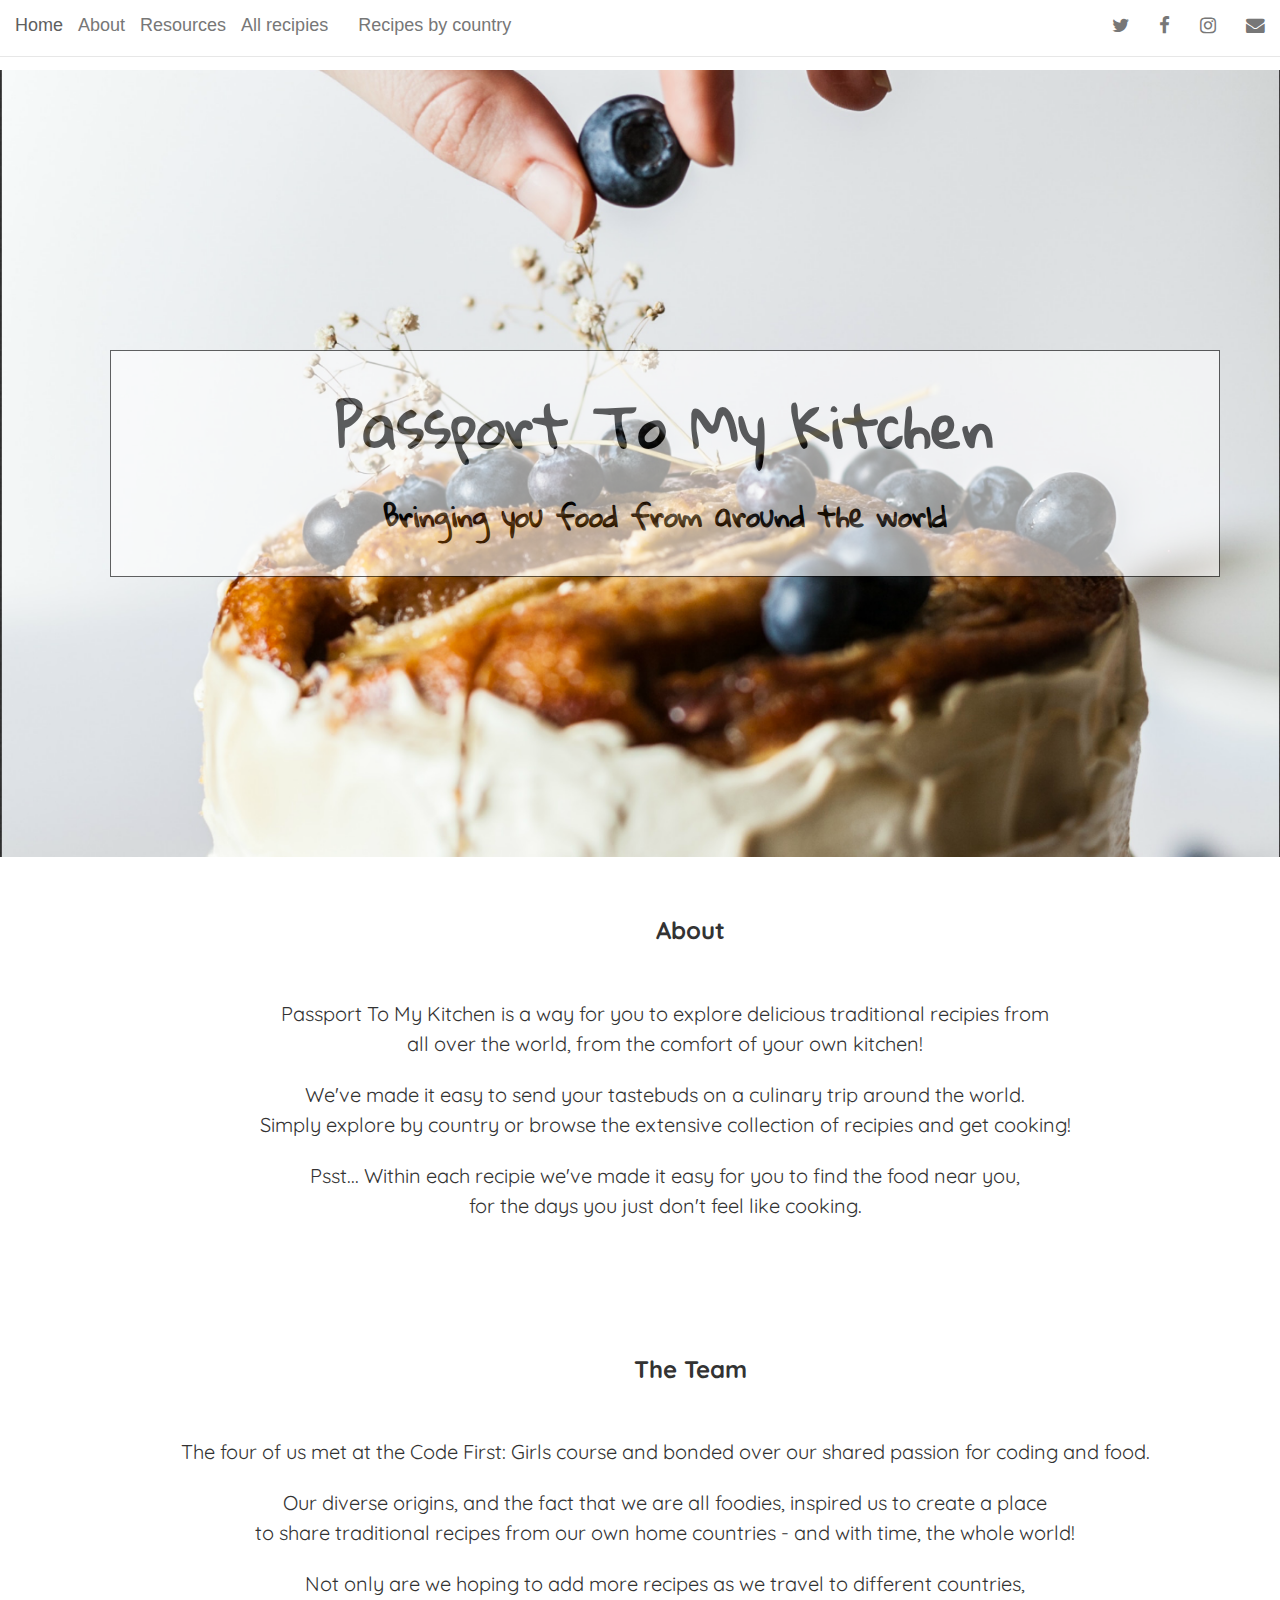
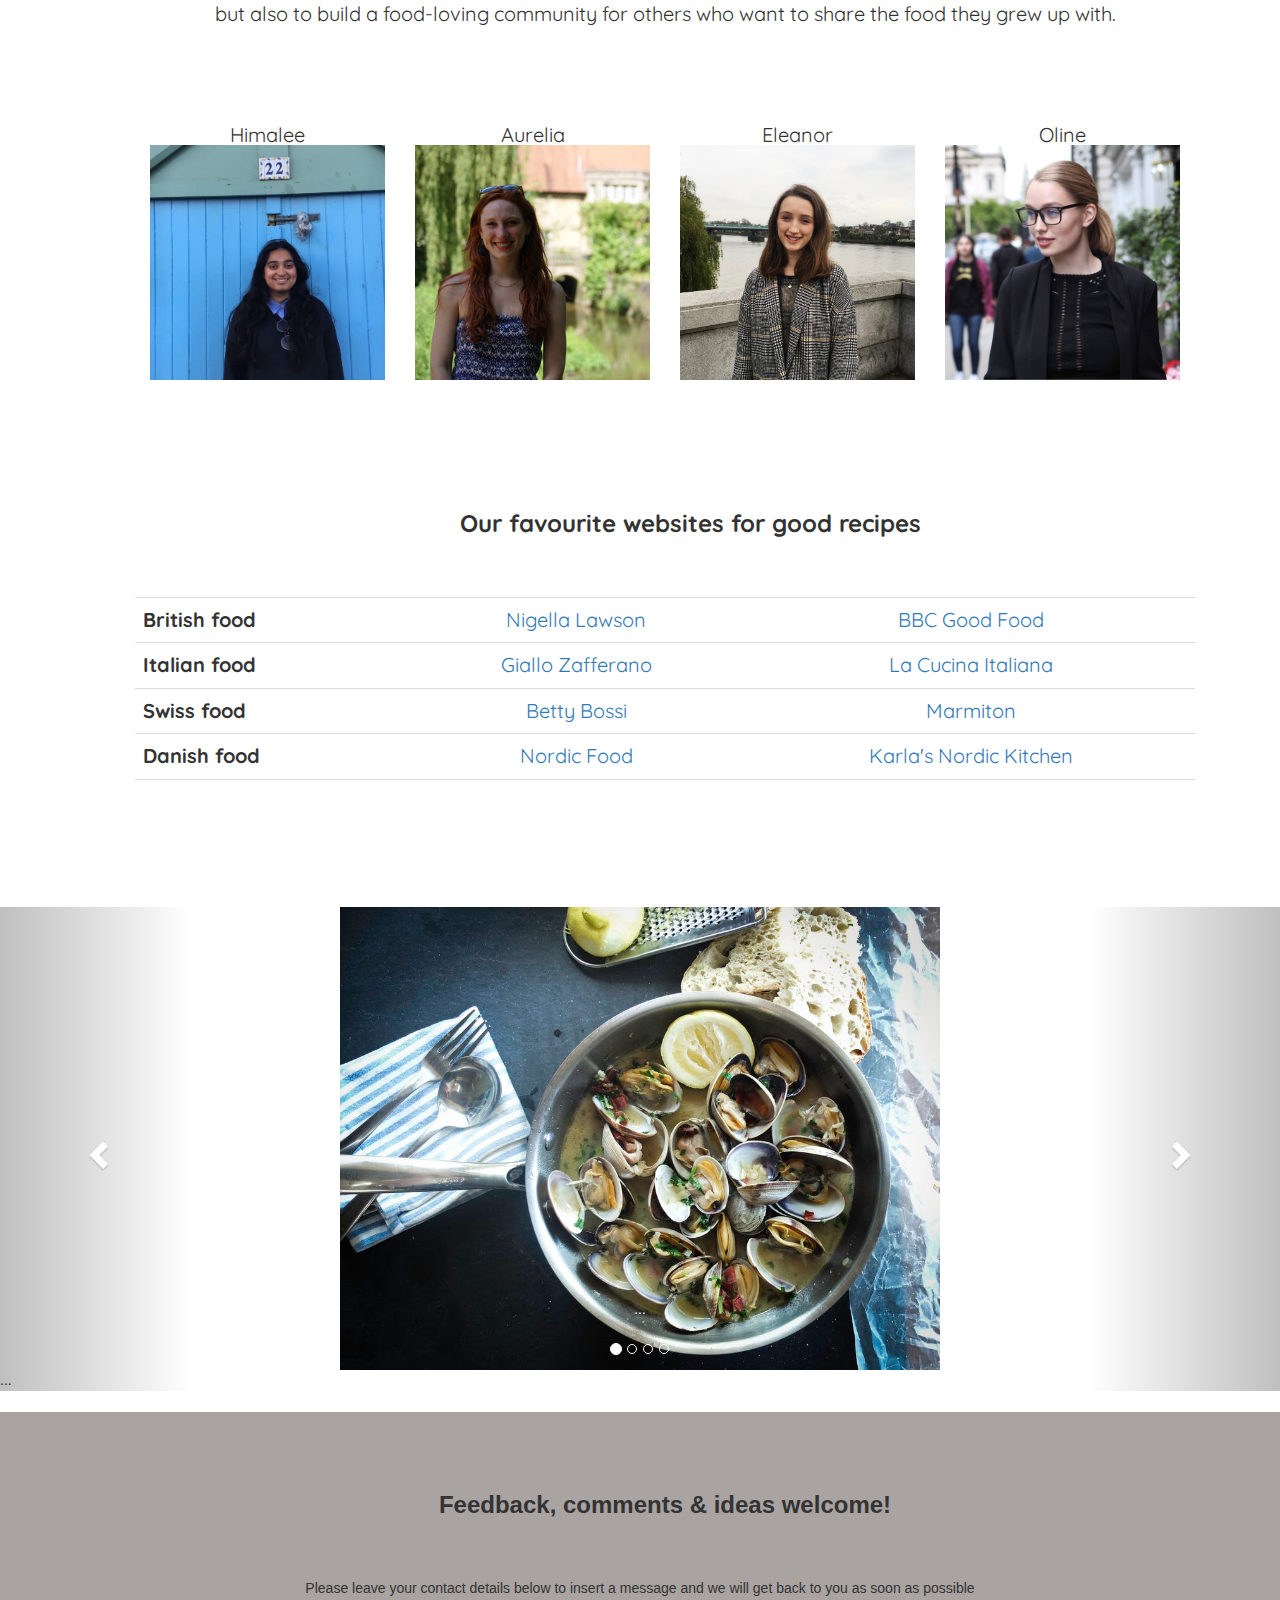
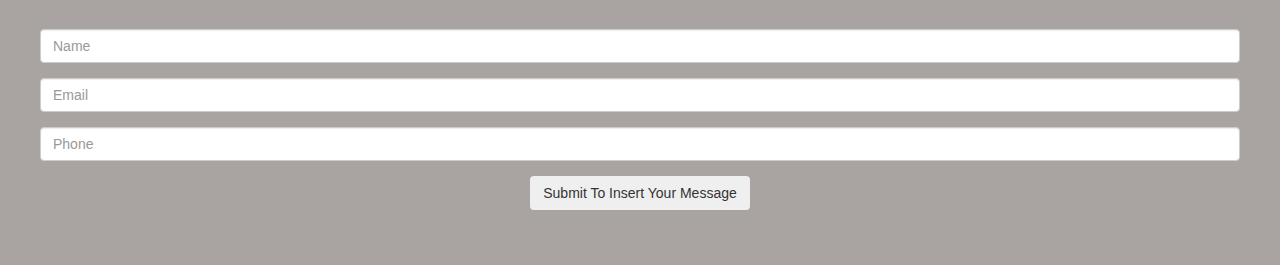
==== food_blog_files/index.html @ 6b707c9e "updated text in about us" ====
<!DOCTYPE html>
			<html lang="en">

				<head>
					<title>Passport To My Kitchen</title>
					<link href='bootstrap-3.3.7-dist/css/bootstrap.css' rel='stylesheet'>
					<meta name="viewport" content="width=device-width, initial-scale=1.0">
					<link rel="stylesheet" href="https://cdnjs.cloudflare.com/ajax/libs/font-awesome/4.7.0/css/font-awesome.min.css">
					<link rel="stylesheet" type="text/css" href="css/style.css">
					<!-- jQuery library -->
					<script src="https://ajax.googleapis.com/ajax/libs/jquery/1.11.3/jquery.min.js"></script>
					<!-- Latest compiled Bootstrap JavaScript -->
					<script src="http://maxcdn.bootstrapcdn.com/bootstrap/3.3.5/js/bootstrap.min.js"></script>
					<!-- Fonts -->
					<link href="https://fonts.googleapis.com/css?family=Gloria+Hallelujah" rel="stylesheet">
					<link href="https://fonts.googleapis.com/css?family=Quicksand" rel="stylesheet">
					<link rel="stylesheet" href="fonts/font-awesome/css/font-awesome.min.css">
				</head>

				<body>

					<!-- header -->
					<div class="jumbotron-header">
						<div class="transbox-header">
		  				<h1>Passport To My Kitchen</h1>
							<h2>Bringing you food from around the world</h2>
						</div>
					</div>
					<!--About-->
					<div id="about-section">
						<div class="container">
							<h3>About</h3>
							<p>Passport To My Kitchen is a way for you to explore delicious traditional recipies from</p>
              <p>all over the world, from the comfort of your own kitchen!</p>
              <br>
            	<p>We've made it easy to send your tastebuds on a culinary trip around the world.</p>
              <p>Simply explore by country or browse the extensive collection of recipies and get cooking! </p>
              <br>
              <p>Psst... Within each recipie we've made it easy for you to find the food near you,</p>
              <p>for the days you just don't feel like cooking.</p>
            </div>
					</div>
					<!-- The team -->
					<div class="container">
						<div id="team-section">
							<h3>The Team</h3>
							<p>The four of us met at the Code First: Girls course and bonded over our shared passion for coding and food.</p>
							<br>
							<p>Our diverse origins, and the fact that we are all foodies, inspired us to create a place</p>
							<p>to share traditional recipes from our own home countries - and with time, the whole world!</p>
							<br>
							<p>Not only are we hoping to add more recipes as we travel to different countries,</p>
							<p>but also to build a food-loving community for others who want to share the food they grew up with. </p>
						</div>
					</div>
					<div id="profile-photos"
						<div class="container"
							<div class="row">
								<div class="col-sm-3"
									<h3>Himalee</h3>
									<img src="images/himalee.jpg" alt="image of potatoes" class="img-responsive">
								</div>
								<div class="col-sm-3"
									<h3>Aurelia</h3>
									<img src="images/aurelia.jpg" alt="image of potatoes" class="img-responsive">
								</div>
								<div class="col-sm-3"
									<h3>Eleanor</h3>
									<img src="images/eleanor.jpg" alt="image of potatoes" class="img-responsive">
								</div>
								<div class="col-sm-3"
									<h3>Oline</h3>
									<img src="images/Oline.jpg" alt="image of potatoes" class="img-responsive">
								</div>
							</div>
						</div>
					</div>

			<!-- Resources -->
			<div id="resources-section"
					<div class="container">
						<h3>Our favourite websites for good recipes</h3>
						<!-- Table -->
						<div class="table-responsive">
							<table class="table">
		  					<tbody>
		    					<tr>
		      						<th scope="row">British food</th>
		      						<td><a href="https://www.nigella.com">Nigella Lawson</a></td>
		      						<td><a href="https://www.bbcgoodfood.com">BBC Good Food</a></td>
		    					</tr>
								<tr>
		      						<th scope="row">Italian food</th>
									<td><a href="http://www.giallozafferano.it">Giallo Zafferano</a></td>
									<td><a href="https://www.lacucinaitaliana.it/ricette/">La Cucina Italiana</a></td>
		    					</tr>
								<tr>
		      						<th scope="row">Swiss food</th>
									<td><a href="https://www.bettybossi.ch/fr/Rezept/List">Betty Bossi</a></td>
									<td><a href="http://www.marmiton.org/recettes/selection_recettes_de_suisse.aspx">Marmiton</a></td>
		    					</tr>
								<tr>
		      						<th scope="row">Danish food</th>
		      						<td><a href="http://nordicfoodliving.com/recipes/">Nordic Food</a></td>
		      						<td><a href="https://www.karlasnordickitchen.com/category/recipes/">Karla's Nordic Kitchen</a></td>
		    					</tr>
		      						<th scope="row"></th>
									<td></td>
									<td></td>
		  					</tbody>
							</table>
						</div>
					</div>
				</div>
						</br>

					<!-- Carousel -->
					<div id="carousel-example-generic" class="carousel slide" data-ride="carousel">
						<!-- Indicators -->
						<ol class="carousel-indicators">
							<li data-target="#carousel-example-generic" data-slide-to="0" class="active"></li>
							<li data-target="#carousel-example-generic" data-slide-to="1"></li>
							<li data-target="#carousel-example-generic" data-slide-to="2"></li>
							<li data-target="#carousel-example-generic" data-slide-to="3"></li>
						</ol>

						<!-- Wrapper for slides -->
						<div class="carousel-inner" role="listbox">
							<div class="item active">
								<img src="images/french_cuisine.jpg" alt="France, oysters">
								<div class="carousel-caption">
									...
								</div>
							</div>
							<div class="item">
								<img src="images/american_burgers.jpg" alt="USA, burgers">
								<div class="carousel-caption">
									...
								</div>
							</div>
							<div class="item">
								<img src="images/street_food_asia.jpg" alt="China, street food">
								<div class="carousel-caption">
									...
								</div>
							</div>
							<div class="item">
								<img src="images/italian_pizza.jpg" alt="Italy, pizza">
								<div class="carousel-caption">
									...
								</div>
							</div>
							...
						</div>

						<!-- Controls -->
						<a class="left carousel-control" href="#carousel-example-generic" role="button" data-slide="prev">
							<span class="glyphicon glyphicon-chevron-left" aria-hidden="true"></span>
							<span class="sr-only">Previous</span>
						</a>
						<a class="right carousel-control" href="#carousel-example-generic" role="button" data-slide="next">
							<span class="glyphicon glyphicon-chevron-right" aria-hidden="true"></span>
							<span class="sr-only">Next</span>
						</a>
					</div>

					<!-- Custome Google Form -->
					<br/>
					<div class="row" style="padding:40px;">
						<h3>Feedback, comments & ideas welcome!</h3>
						<p>Please leave your contact details below to insert a message and we will get back to you as soon as possible</p>
		  				<br/>
		  					<form action="https://docs.google.com/forms/d/e/1FAIpQLSfYzqGriJLvrcGl1fsyNiijTRZZsPOuFfR3miNNh_XYefuGeA/formResponse" method="post" id="application-form" target="_blank">
		    					<div class="row-form">
		      					<div class="col-md-12">
		        					<div class="form-group">
		          					<input type="text" name="entry.2005620554" value="" class="form-control name" id="entry_2005620554" dir="auto" aria-label="Name  " aria-required="true" placeholder="Name">
		        					</div>
		      					</div>
		    					</div>
		    					<div class="row-form">
		      					<div class="col-md-12">
		        					<div class="form-group">
		          					<input type="text" name="entry.1045781291" value="" class="form-control email" id="entry_1045781291" dir="auto" aria-label="Email  " aria-required="true" placeholder="Email">
		        					</div>
		      					</div>
		    					</div>
		    					<div class="row-form">
		      					<div class="col-md-12">
		        					<div class="form-group">
		          					<input type="text" name="entry.1166974658" value="" class="form-control phone" id="entry_1166974658" dir="auto" aria-label="Phone Number  " aria-required="true" placeholder="Phone">
		        					</div>
		      					</div>
		    					</div>
		    					<div class="col-md-12">
		      					<div class="form-group">
		        					<input type="submit" id="submit" class="btn btn-custom" name="submit" value="Submit To Insert Your Message">
		      					</div>
		    					</div>
								</form>
							</div>

						<!--Navbar with dropdown-->
						<nav class="navbar navbar-default navbar-fixed-top" role="navigation">
								<div class="container-fluid">
									<div class="navbar-header">
											<button type="button" class="navbar-toggle" data-toggle="collapse" data-target="#navbar1">
													<span class="sr-only">Toggle navigation</span>
													<span class="icon-bar"></span>
													<span class="icon-bar"></span>
													<span class="icon-bar"></span>
											</button>
											<!-- menu items -->
											<a class="navbar-brand" href="index.html">Home</a>
											<a class="navbar-brand" href="#about-section">About</a>
											<a class="navbar-brand" href="#resources-section">Resources</a>
											<a class="navbar-brand" href="#">All recipies</a>
											<div class="dropdown">
	  										<button onclick="myFunction()" class="dropbtn">Recipes by country</button>
	  										<div id="myDropdown" class="dropdown-content">
	    										<a href="shepherds-pie.html">England</a>
	    										<a href="switzerland.html">Switzerland</a>
	    										<a href="denmark.html">Denmark</a>
													<a href="india.html">India</a>
	  										</div>
											</div>
									</div>
										<!-- social media icons -->
										<ul class="nav navbar-nav navbar-right social">
					              <li><a href="https://twitter.com/passportkitchen"><i class="fa fa-lg fa-twitter"></i></a></li>
					              <li><a href="https://www.facebook.com/Passport-to-my-kitchen-1292027867610200/?modal=admin_todo_tour"><i class="fa fa-lg fa-facebook"></i></a></li>
					              <li><a href="https://www.instagram.com/passport_to_my_kitchen/?hl=en"><i class="fa fa-lg fa-instagram"></i></a></li>
					              <li><a href="mailto:passporttomykitchen@gmail.com"><i class="fa fa-lg fa-envelope"></i></a></li>
					          </ul>
								</div>
							</div>
						</header>
					</nav>

				<script type="text/javascript" src="js/main.js"></script>

				</body>
---- food_blog_files/css/style.css ----
body {
	padding-top: 70px;
	line-height: 150%;
	background-color: #fff;
}

#carousel-example-generic img {
	display: block;
	width: 600px;
	margin: 0 auto;
	max-width: 100%;
	}

.jumbotron-header {
	padding-top: 250px;
	padding-right: 30px;
	padding-bottom: 250px;
	padding-left: 80px;
	background-image: url("../images/cover_cake.jpg");
	width: 100%;
	height: 100%;
	background-size: cover;
	background-repeat: no-repeat;
	background-attachment: fixed;
}

.transbox-header {
    margin: 30px;
    background-color: #ffffff;
    border: 1px solid black;
    opacity: 0.6;
    filter: alpha(opacity=60); /* For IE8 and earlier */
}

.transbox-header h1, h2 {
		margin: 4%;
		font-family: 'Gloria Hallelujah', cursive;
    font-weight: bold;
    color: #000000;
		text-align: center;
}

.row {
	text-align: center;
}

.row {
	background-color: #a9a3a2;
}

h1 {
	font-size: 400%;
}

h2 {
	font-size: 200%;
}

h3 {
	font-weight: bold;
	padding-top: 20px;
	padding-right: 30px;
	padding-bottom: 50px;
	padding-left: 80px;
}

p {
	line-height: 20px;
}

.container {
	padding-top: 20px;
	padding-right: 30px;
	padding-bottom: 70px;
	padding-left: 80px;
	text-align: center;
	font-family: 'Quicksand', sans-serif;
	font-size: 20px;
}

.navbar-default {
	background-color: #fff;
}

.navbar-default .navbar-nav > li > a:hover, .navbar-default .navbar-nav > li > a:focus {
    color: #777;
}

.social .fa-twitter:hover {
    color: #00ABE3;
}

.social .fa-facebook:hover {
    color: #4060A5;
}

.social .fa-envelope:hover {
    color: #e64522;
}

.social .fa-instagram:hover {
    color: #bc2a8d
}

/* Dropdown Button */
.dropbtn {
    background-color: white;
    color: #777;
    padding: 16px;
    font-size: 16px;
    border: none;
    cursor: pointer;
		float: left;
		height: 50px;
		padding: 15px 15px;
		font-size: 18px;
		line-height: 20px;
}

/* Dropdown button on hover & focus */
.dropbtn:hover, .dropbtn:focus {
    background-color: #777;
		color: #000;
}

/* The container <div> - needed to position the dropdown content */
.dropdown {
    position: relative;
    display: inline-block;
}

/* Dropdown Content (Hidden by Default) */
.dropdown-content {
    display: none;
    position: absolute;
    background-color: #f9f9f9;
    min-width: 160px;
    box-shadow: 0px 8px 16px 0px rgba(0,0,0,0.2);
    z-index: 1;
		overflow: auto;
}

/* Links inside the dropdown */
.dropdown-content a {
    color: black;
    padding: 12px 16px;
    text-decoration: none;
    display: block;
}

/* Change color of dropdown links on hover */
.dropdown-content a:hover {background-color: #f1f1f1}

/* Show the dropdown menu (use JS to add this class to the .dropdown-content container when the user clicks on the dropdown button) */
.show {display:block;}


/* creating columns for image grid */
.column {
    float: left;
    width: 50%;
    padding: 10px;
}

.column img {
    margin-top: 12px;
    width: 100%;
}

/* Clear floats after the columns */
.row:after {
    content: "";
    display: table;
    clear: both;
}


/* HOVER OVER */
.overlay {
 position: absolute;
 bottom: 0;
 left: 0;
 right: 0;
 background-color: #ffffff ;
    opacity: .8;
 overflow: hidden;
 width: 100%;
 height: 0;
 transition: .5s ease;
}

.row:hover .overlay {
 height: 30%;
}
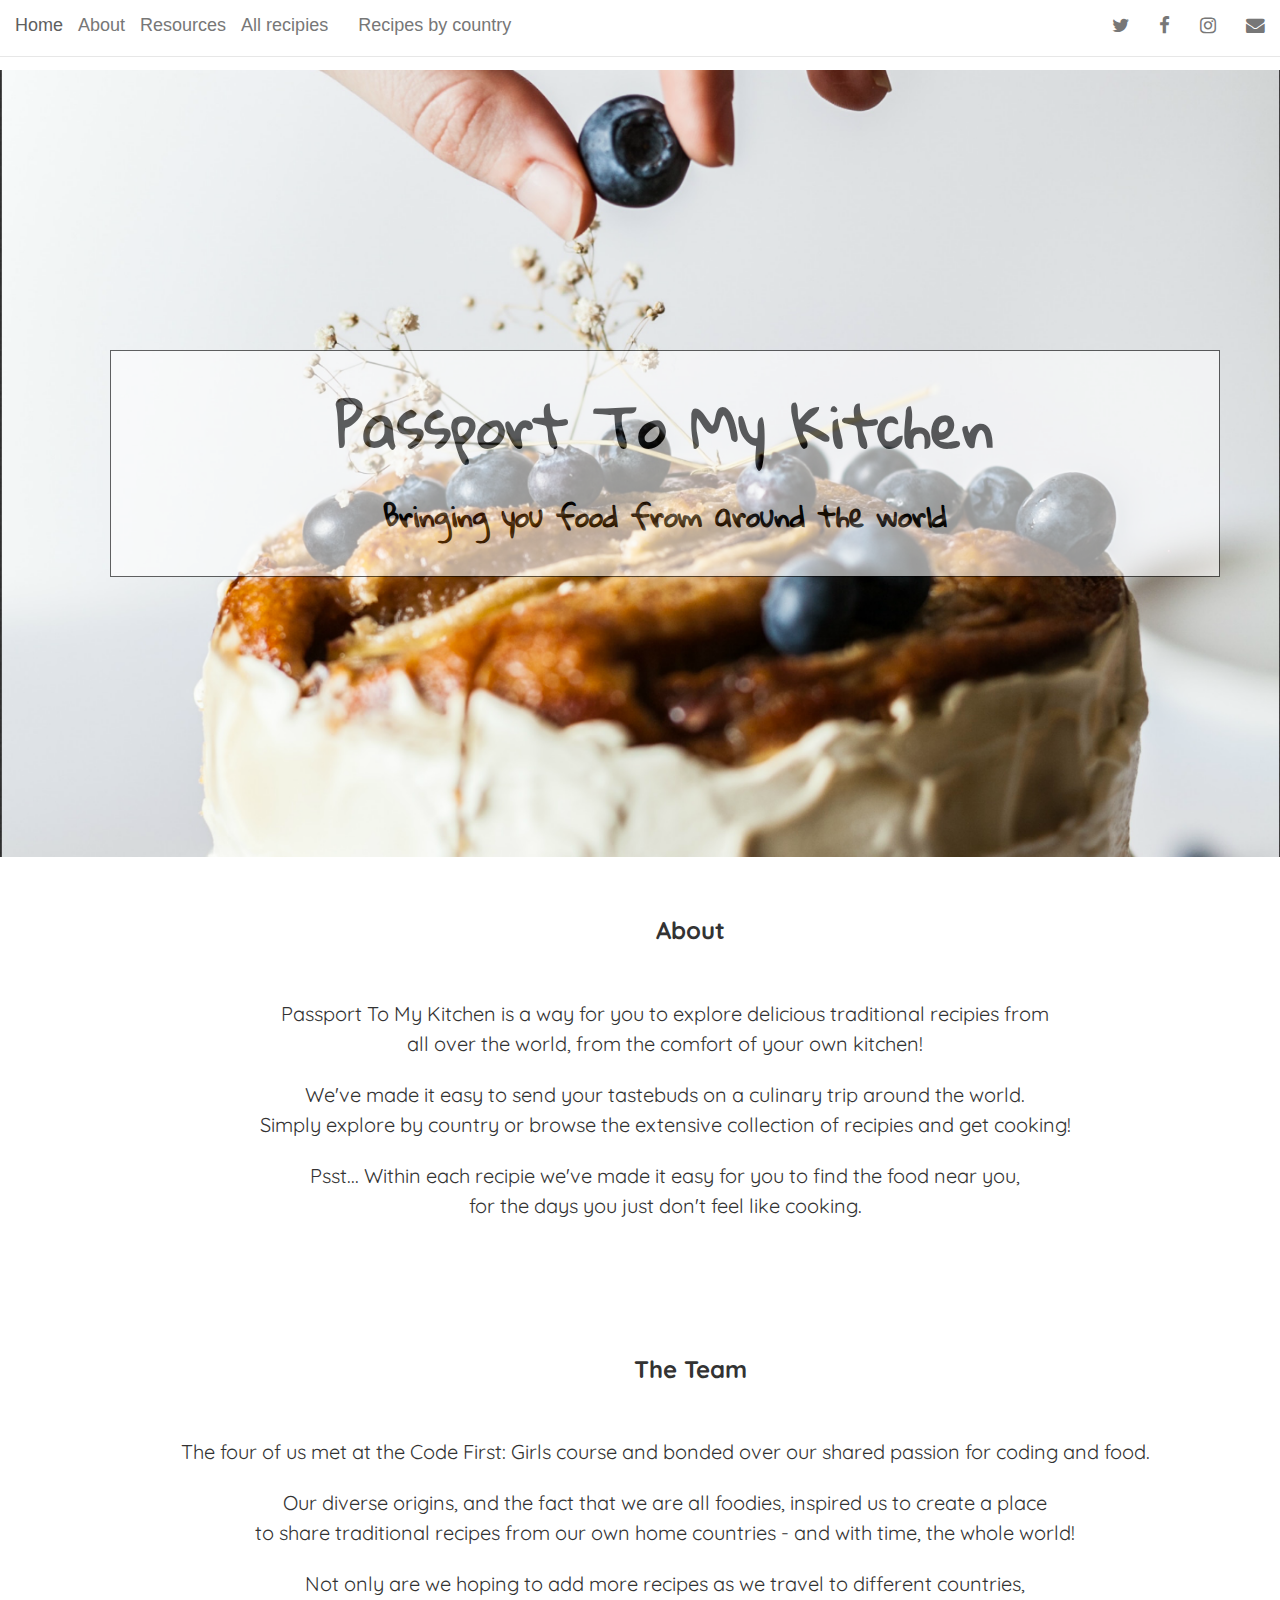
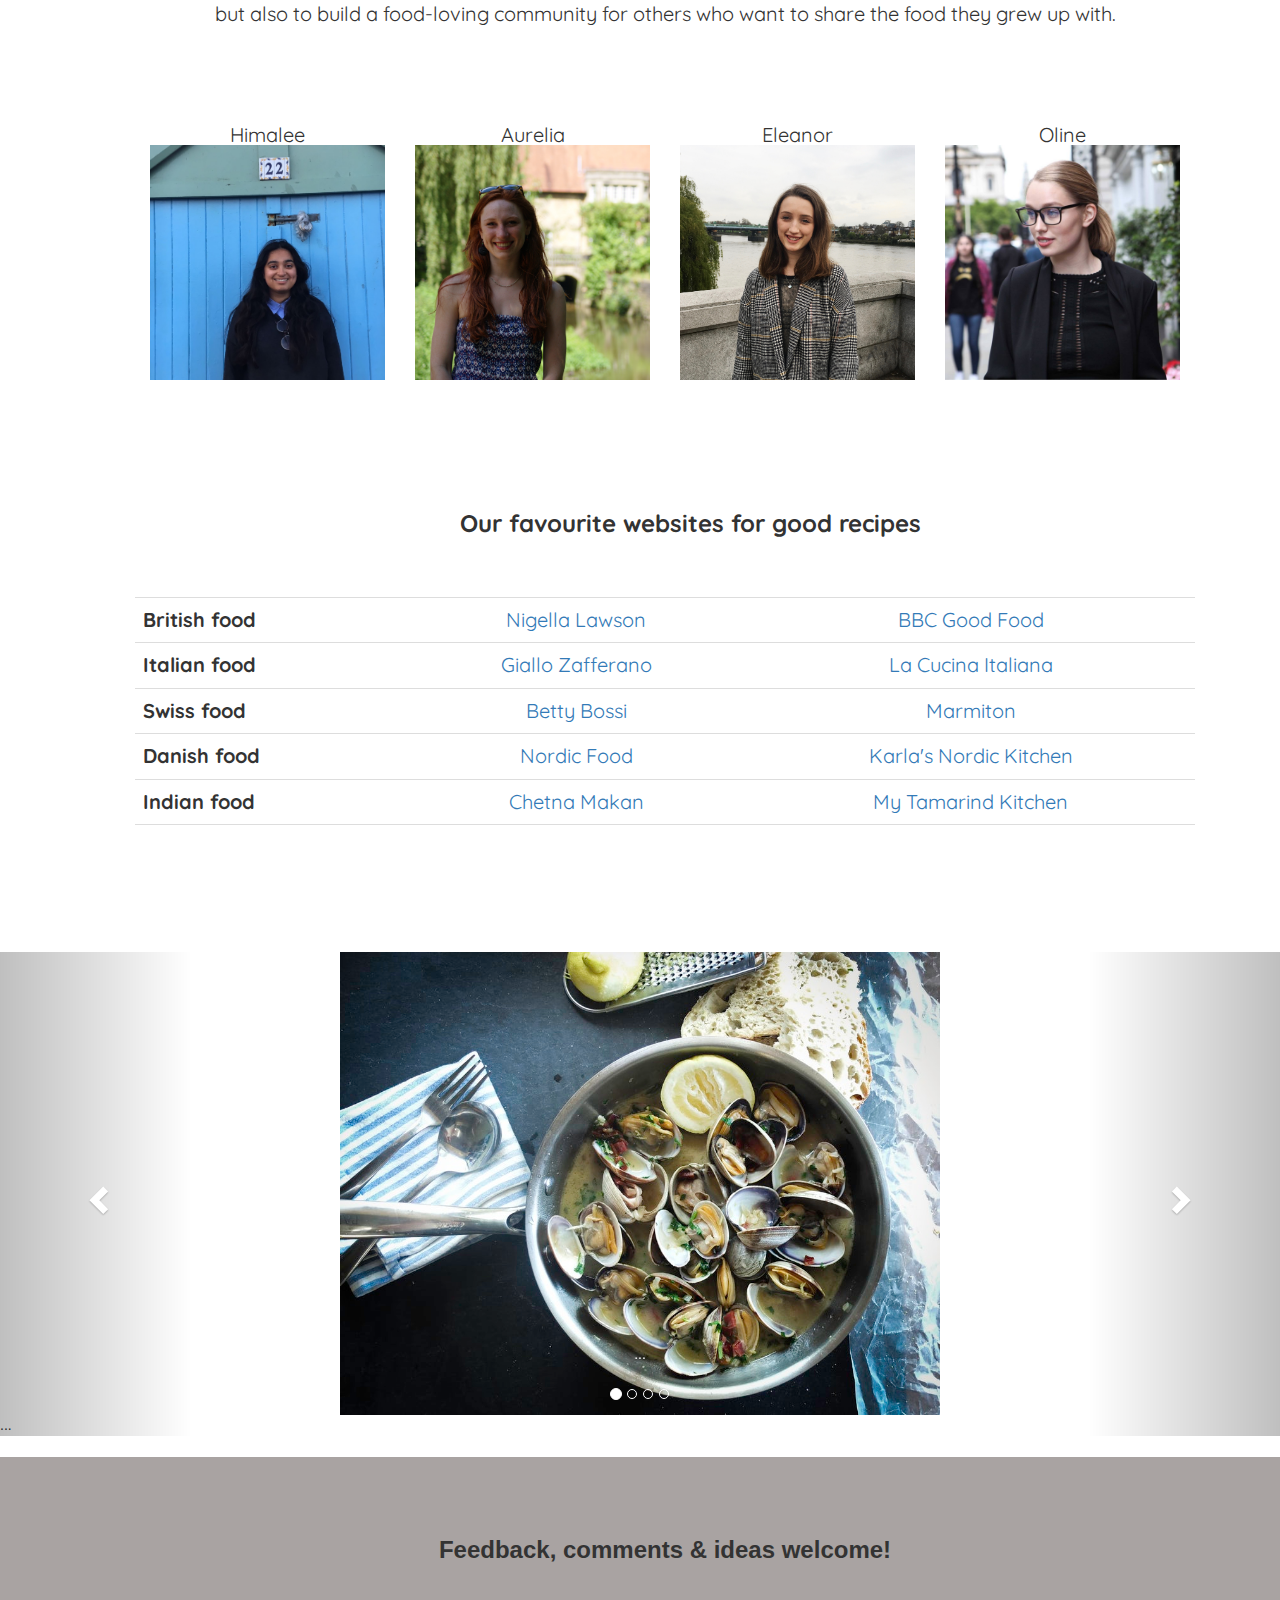
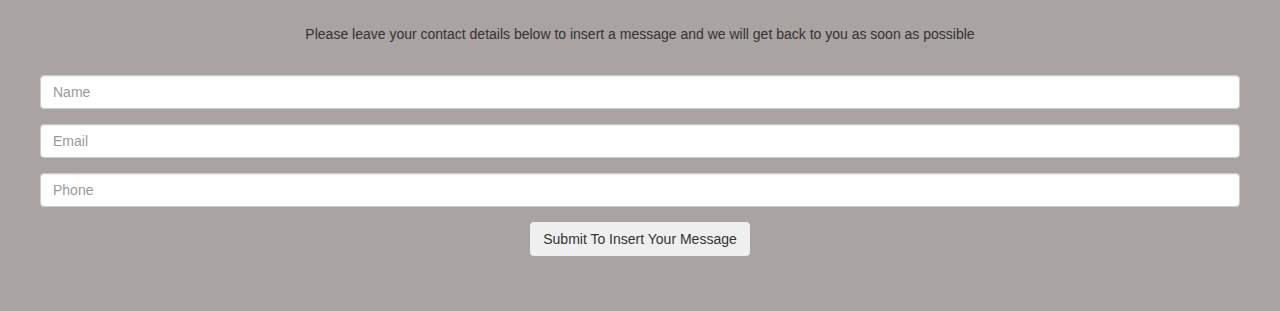
==== commit 6e6b02f2: "Added Indian Food Recipe links" ====
--- a/food_blog_files/index.html
+++ b/food_blog_files/index.html
@@ -104,6 +104,11 @@
 		      						<td><a href="http://nordicfoodliving.com/recipes/">Nordic Food</a></td>
 		      						<td><a href="https://www.karlasnordickitchen.com/category/recipes/">Karla's Nordic Kitchen</a></td>
 		    					</tr>
+									<tr>
+			      						<th scope="row">Indian food</th>
+			      						<td><a href="https://chetnamakan.co.uk/">Chetna Makan</a></td>
+			      						<td><a href="http://www.mytamarindkitchen.com/">My Tamarind Kitchen</a></td>
+			    					</tr>
 		      						<th scope="row"></th>
 									<td></td>
 									<td></td>
@@ -170,7 +175,7 @@
 						<h3>Feedback, comments & ideas welcome!</h3>
 						<p>Please leave your contact details below to insert a message and we will get back to you as soon as possible</p>
 		  				<br/>
-		  					<form action="https://docs.google.com/forms/d/e/1FAIpQLSfYzqGriJLvrcGl1fsyNiijTRZZsPOuFfR3miNNh_XYefuGeA/formResponse" method="post" id="application-form" target="_blank">
+		  					<form action="https://docs.google.com/forms/d/e/1FAIpQLScUq0qzjzRwmiwfKbbggPRT-I--FvnoFDZmyZ51WJOsVTOa4g/formResponse" method="post" id="application-form" target="_blank">
 		    					<div class="row-form">
 		      					<div class="col-md-12">
 		        					<div class="form-group">
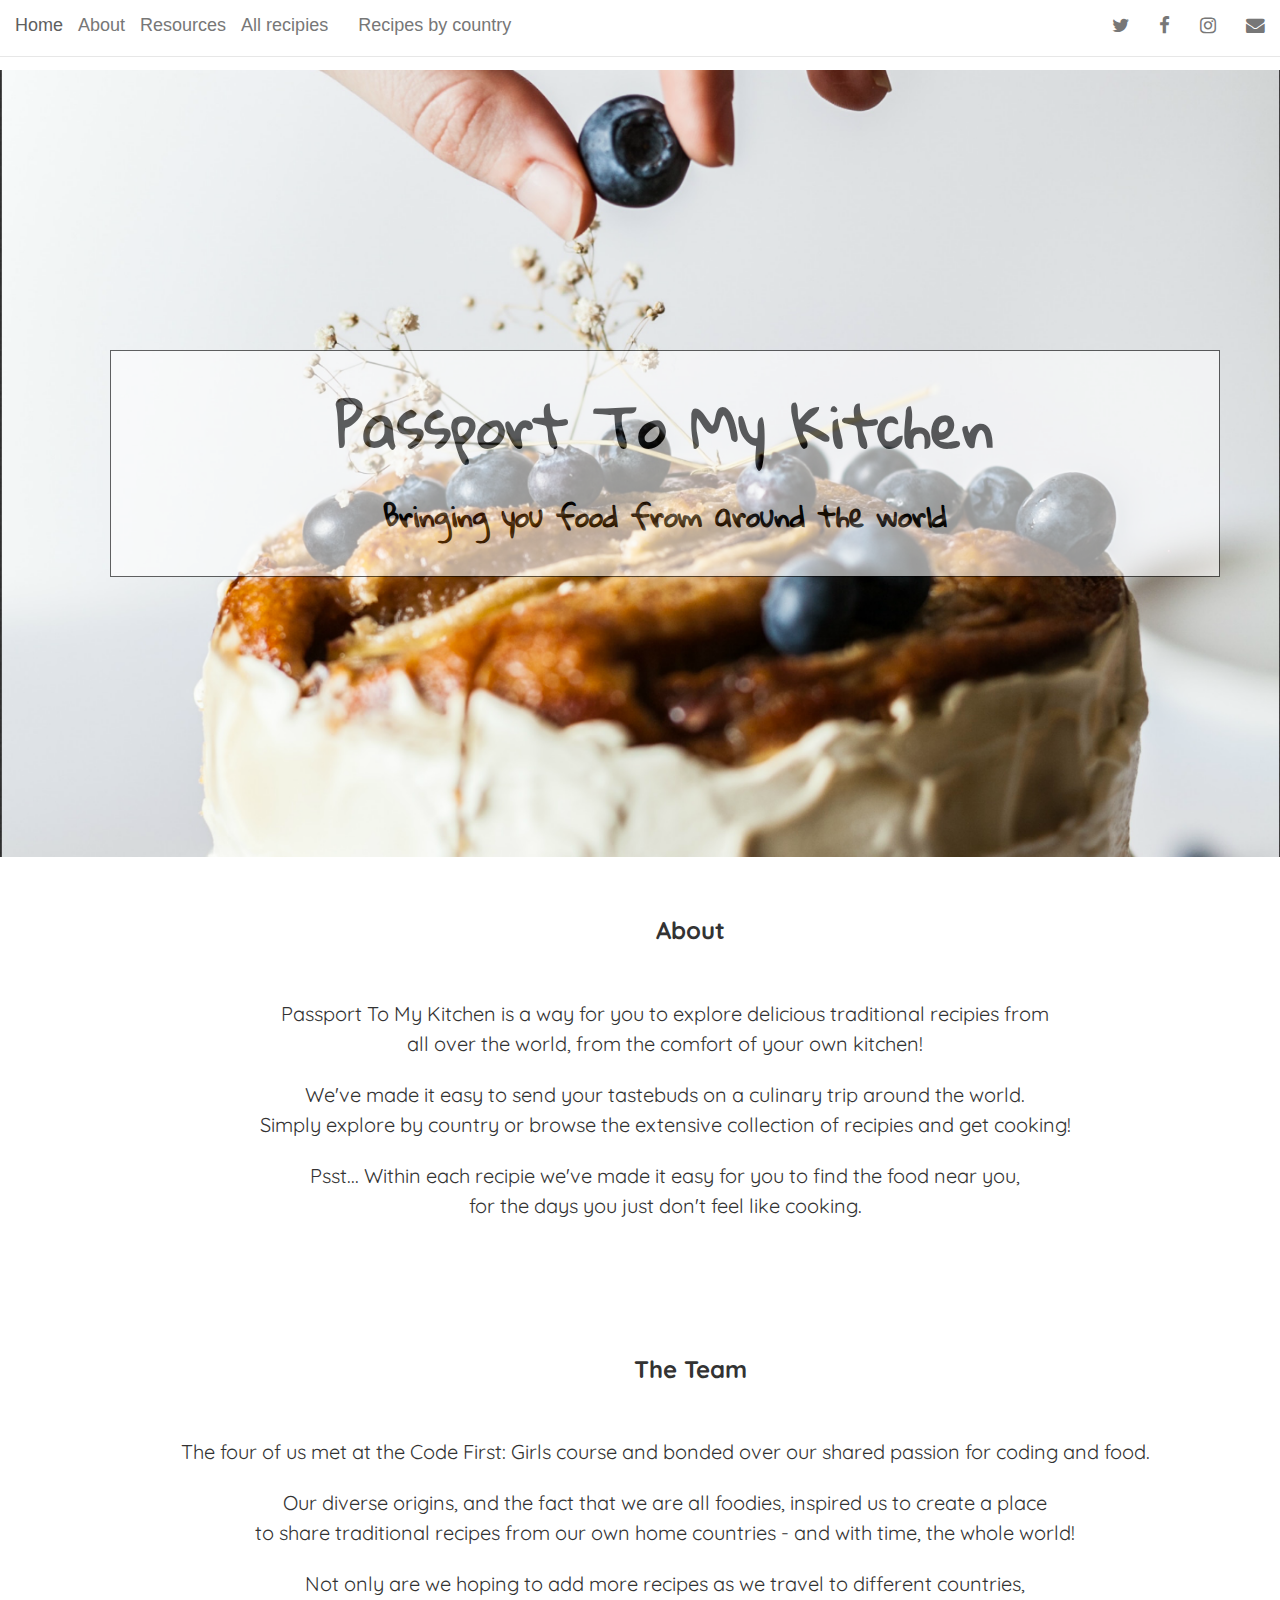
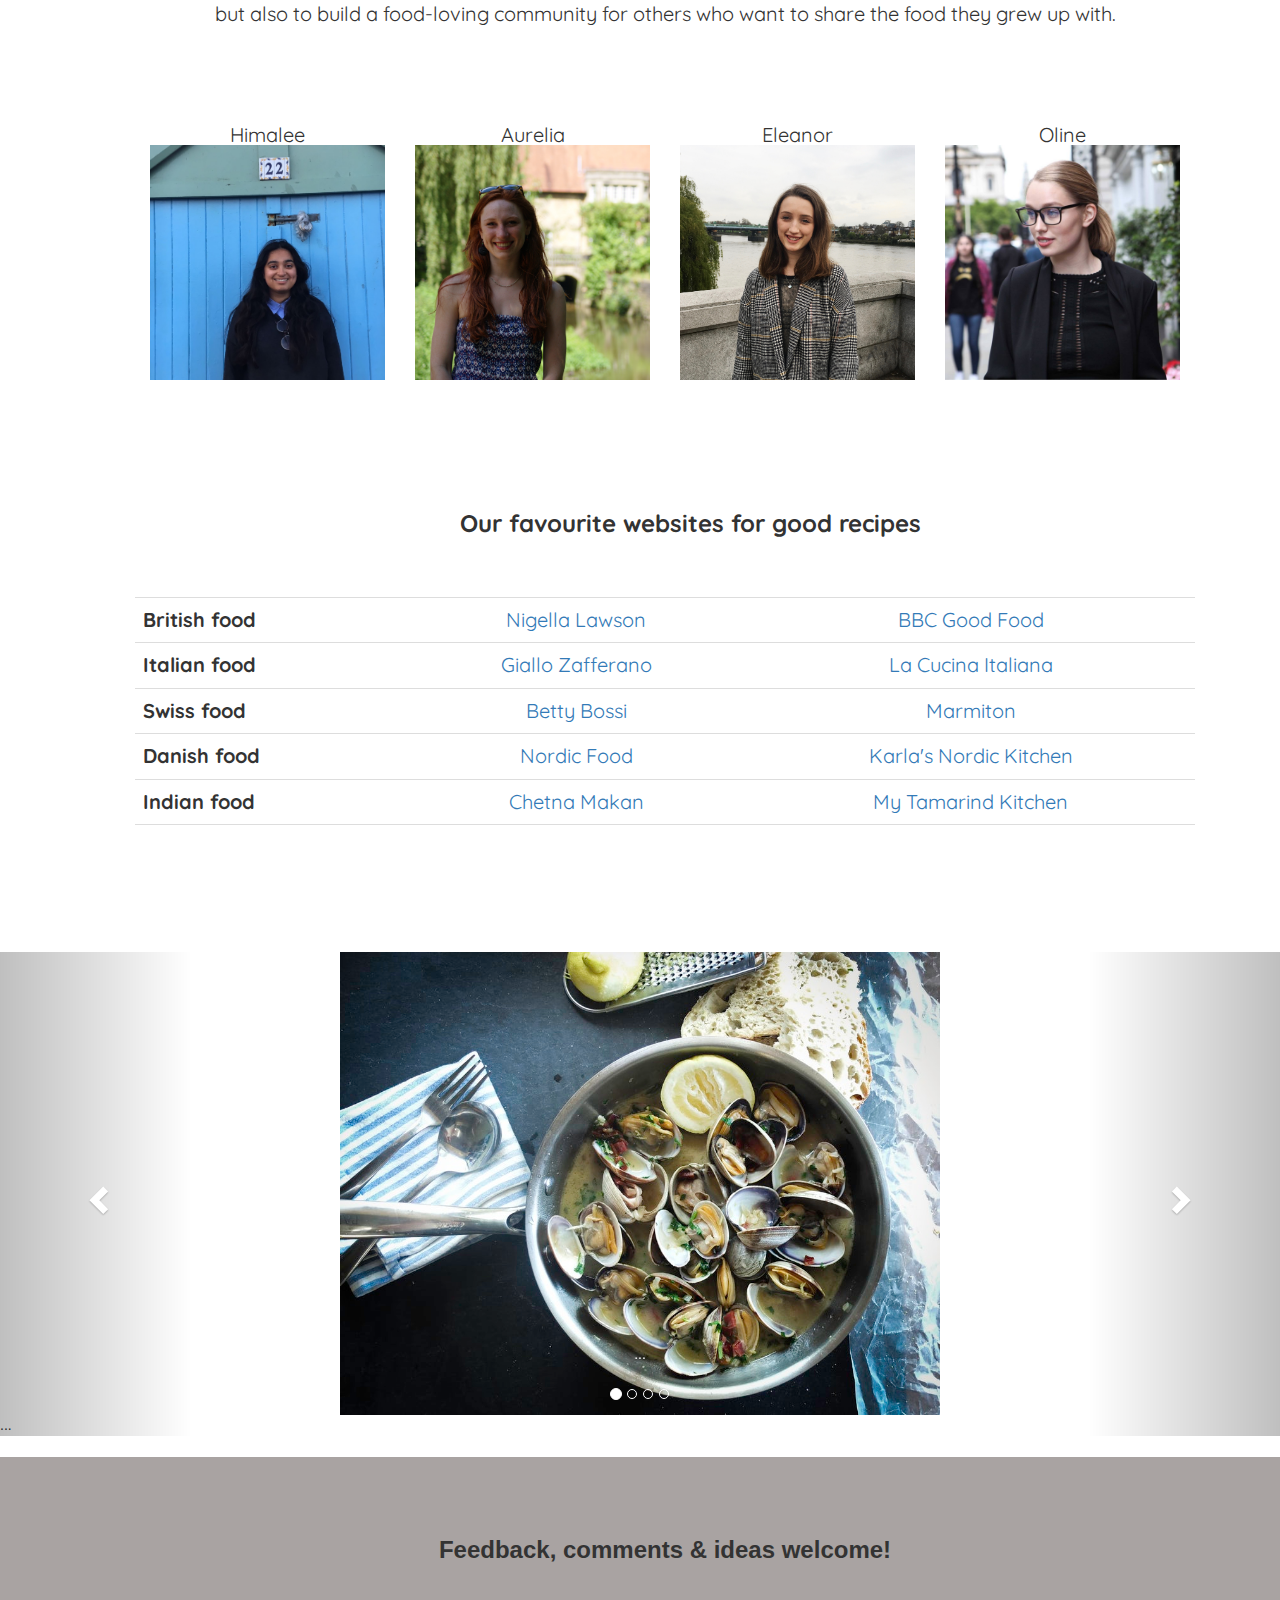
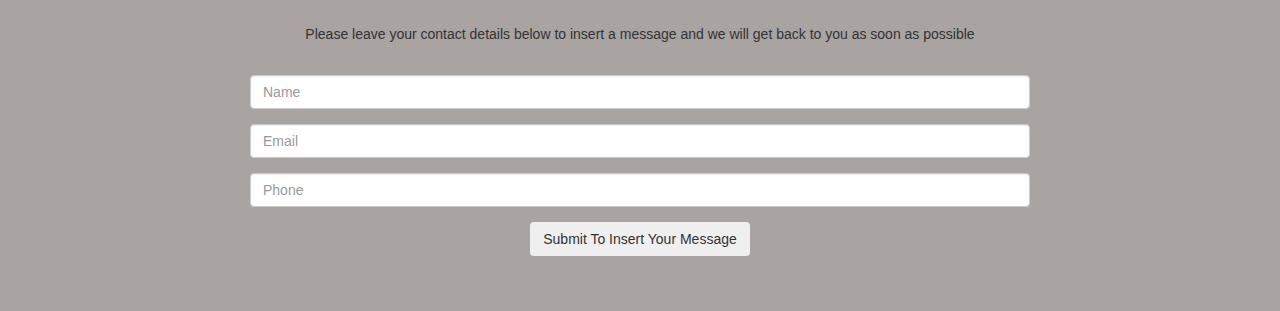
==== commit 41ada9be: "Font/padding on comments box" ====
--- a/food_blog_files/index.html
+++ b/food_blog_files/index.html
@@ -171,7 +171,7 @@
 
 					<!-- Custome Google Form -->
 					<br/>
-					<div class="row" style="padding:40px;">
+					<div class="row" style="padding:40px 250px 40px 250px;">
 						<h3>Feedback, comments & ideas welcome!</h3>
 						<p>Please leave your contact details below to insert a message and we will get back to you as soon as possible</p>
 		  				<br/>
@@ -219,7 +219,7 @@
 											<a class="navbar-brand" href="index.html">Home</a>
 											<a class="navbar-brand" href="#about-section">About</a>
 											<a class="navbar-brand" href="#resources-section">Resources</a>
-											<a class="navbar-brand" href="#">All recipies</a>
+											<a class="navbar-brand" href="all-recipes.html">All recipies</a>
 											<div class="dropdown">
 	  										<button onclick="myFunction()" class="dropbtn">Recipes by country</button>
 	  										<div id="myDropdown" class="dropdown-content">
--- a/food_blog_files/css/style.css
+++ b/food_blog_files/css/style.css
@@ -192,6 +192,8 @@
 .row:hover .overlay {
  height: 30%;
 }
+#myDropdown {
+	font-family: 'Quicksand', sans-serif;
+	font-size: 20px;
+}
 
-
-
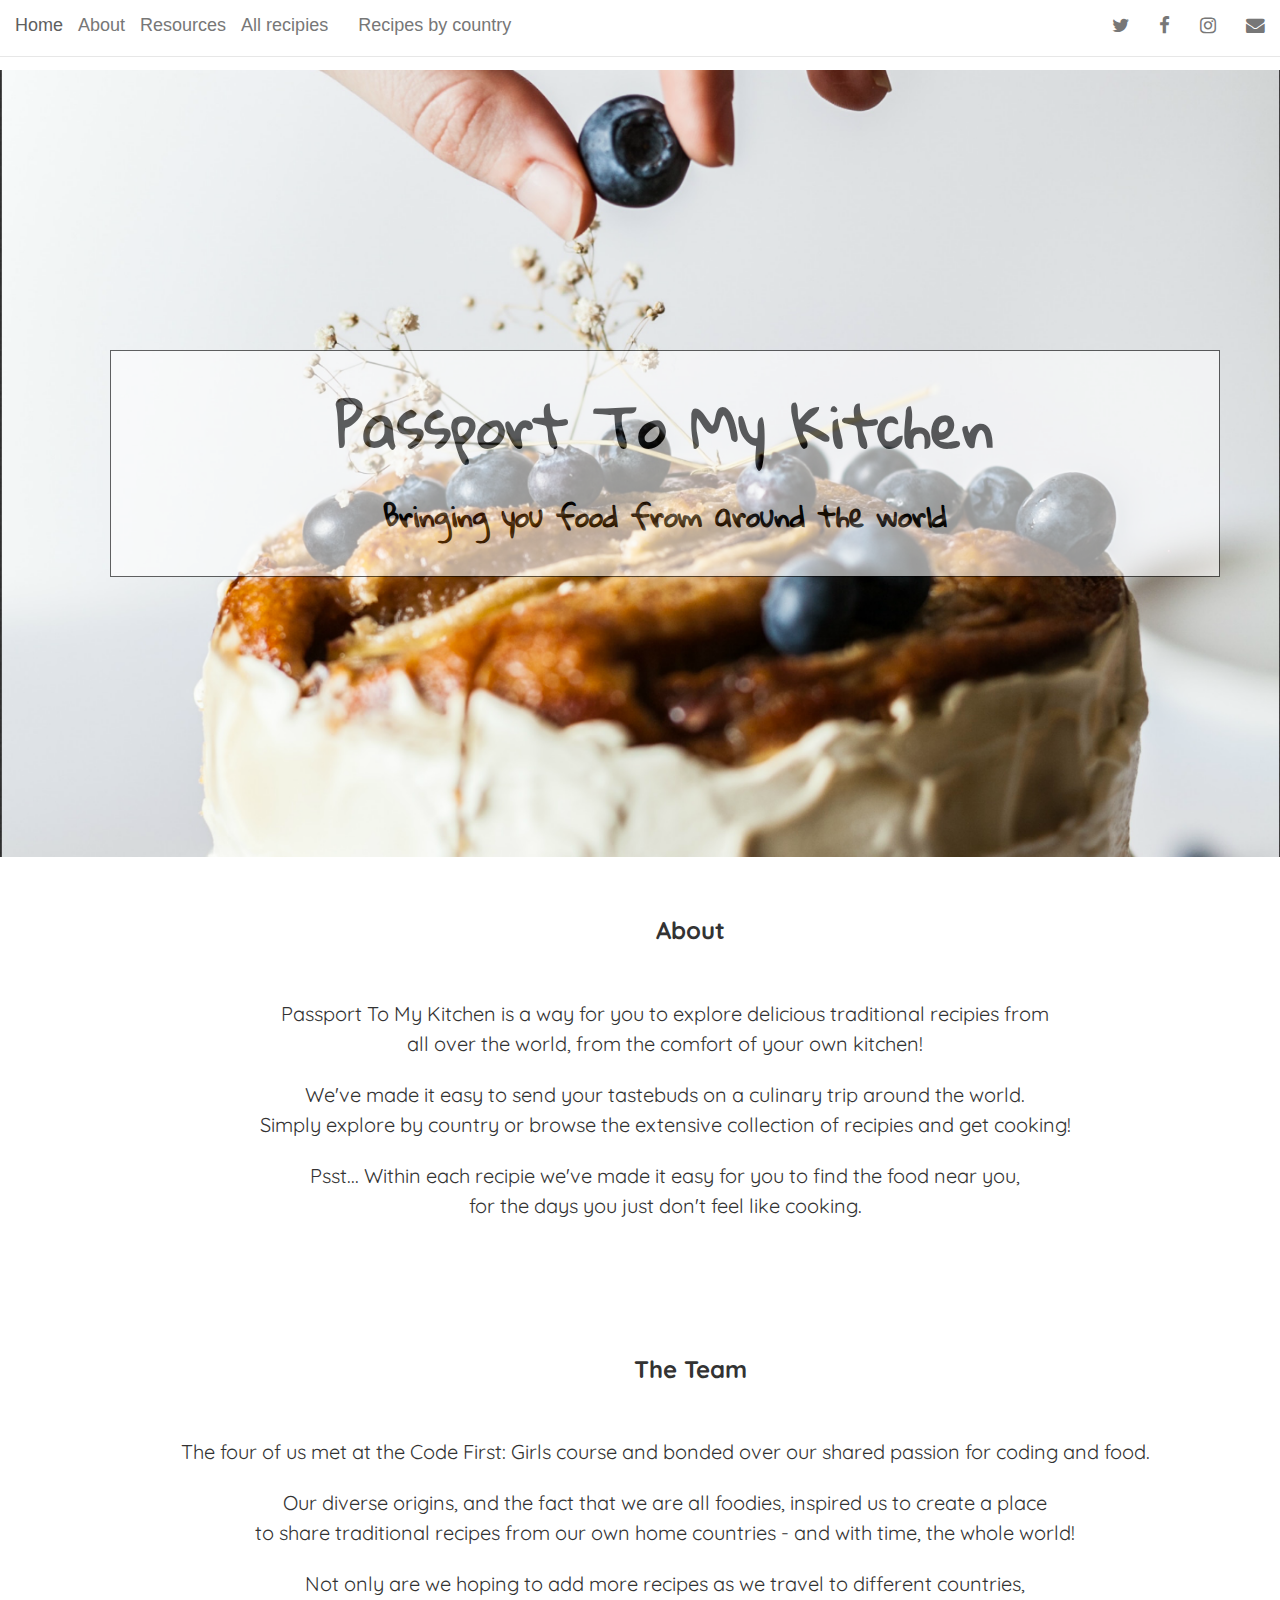
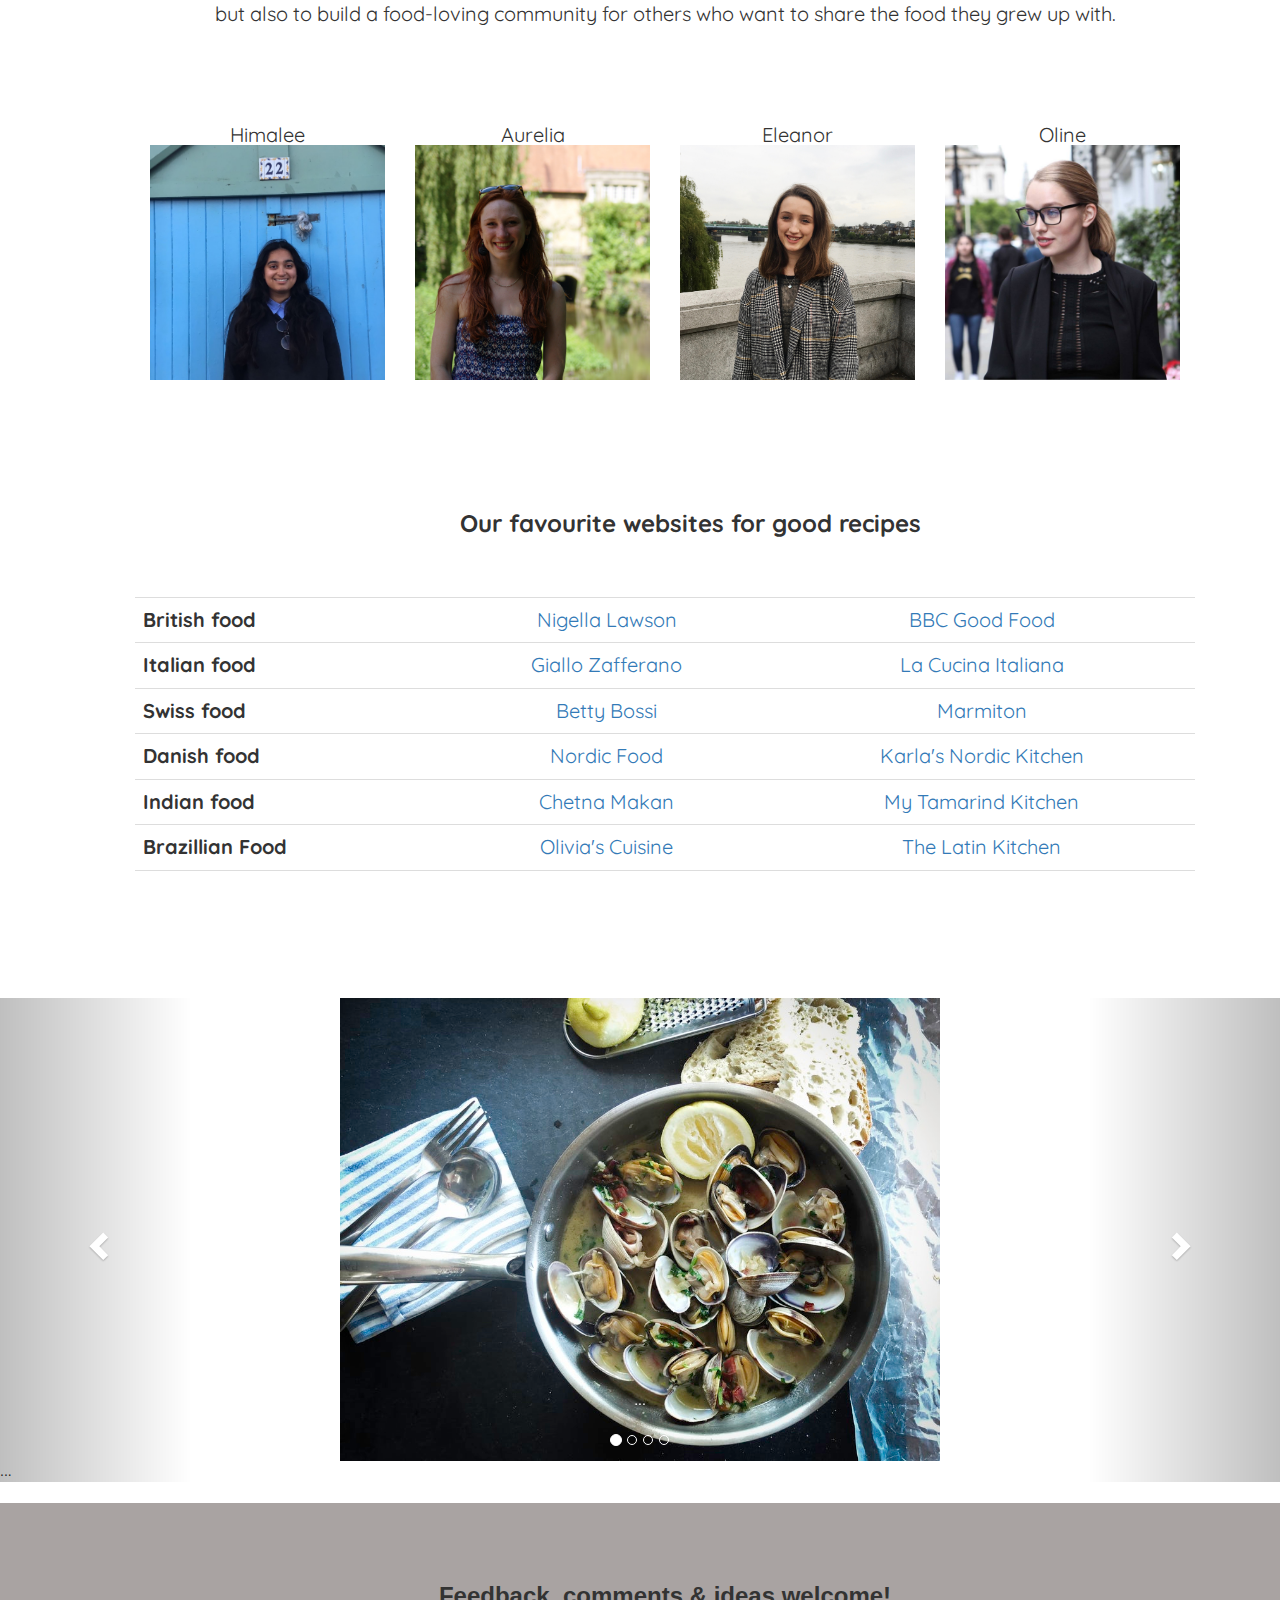
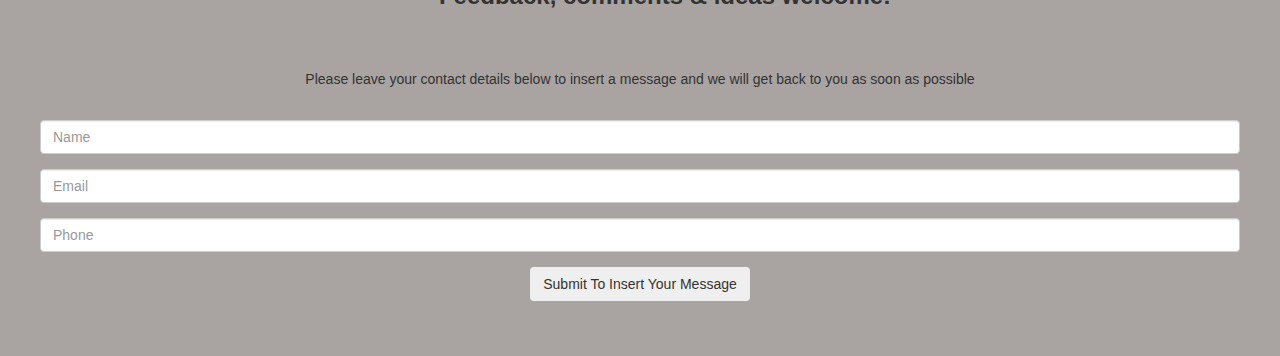
==== commit d00de522: "Resources section and changing image for shepherd's pie header" ====
--- a/food_blog_files/index.html
+++ b/food_blog_files/index.html
@@ -109,6 +109,11 @@
 			      						<td><a href="https://chetnamakan.co.uk/">Chetna Makan</a></td>
 			      						<td><a href="http://www.mytamarindkitchen.com/">My Tamarind Kitchen</a></td>
 			    					</tr>
+			    					<tr>
+		      							<th scope="row">Brazillian Food</th>
+		      							<td><a href="http://www.oliviascuisine.com/authentic-brazilian-recipes/">Olivia's Cuisine</a></td>
+		      							<td><a href="http://thelatinkitchen.com/r/origin/brazil-food-recipes">The Latin Kitchen</a></td>
+		    						</tr>
 		      						<th scope="row"></th>
 									<td></td>
 									<td></td>
@@ -171,7 +176,7 @@
 
 					<!-- Custome Google Form -->
 					<br/>
-					<div class="row" style="padding:40px 250px 40px 250px;">
+					<div class="row" style="padding:40px;">
 						<h3>Feedback, comments & ideas welcome!</h3>
 						<p>Please leave your contact details below to insert a message and we will get back to you as soon as possible</p>
 		  				<br/>
@@ -219,7 +224,7 @@
 											<a class="navbar-brand" href="index.html">Home</a>
 											<a class="navbar-brand" href="#about-section">About</a>
 											<a class="navbar-brand" href="#resources-section">Resources</a>
-											<a class="navbar-brand" href="all-recipes.html">All recipies</a>
+											<a class="navbar-brand" href="#">All recipies</a>
 											<div class="dropdown">
 	  										<button onclick="myFunction()" class="dropbtn">Recipes by country</button>
 	  										<div id="myDropdown" class="dropdown-content">
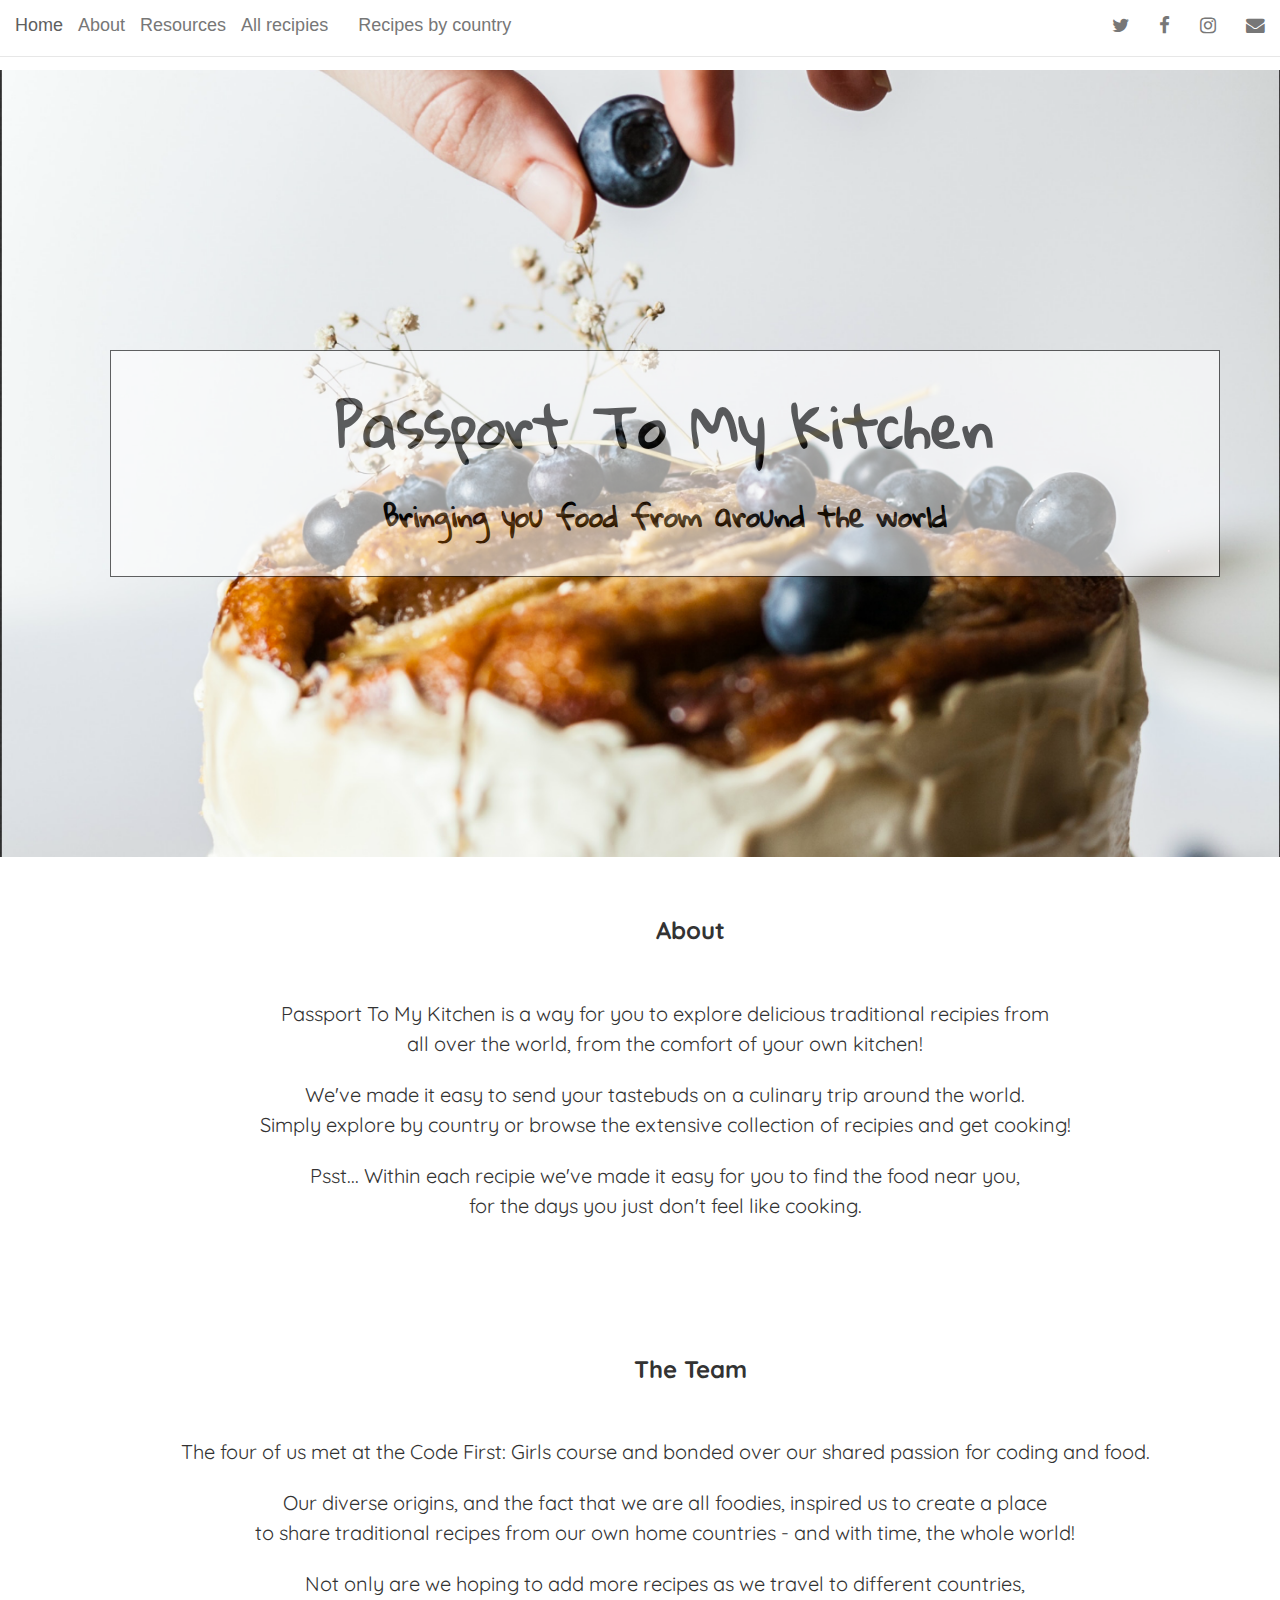
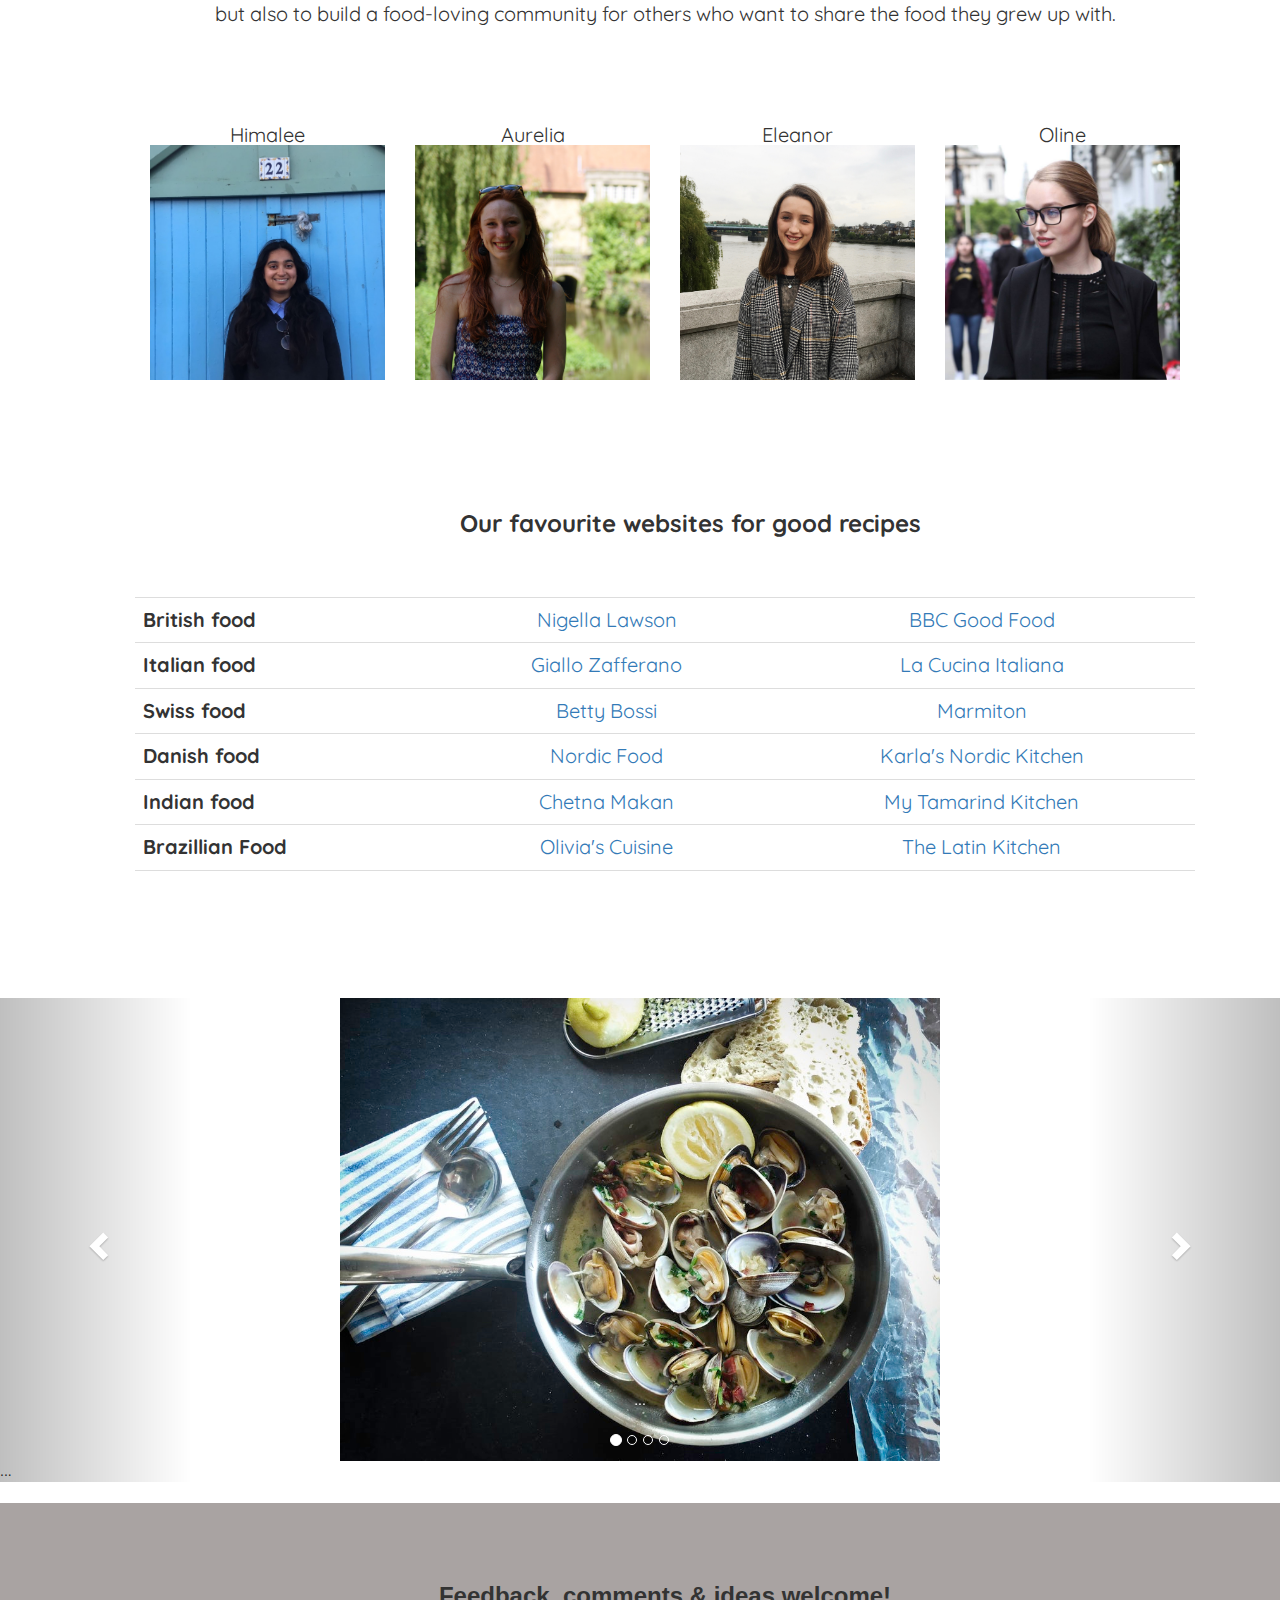
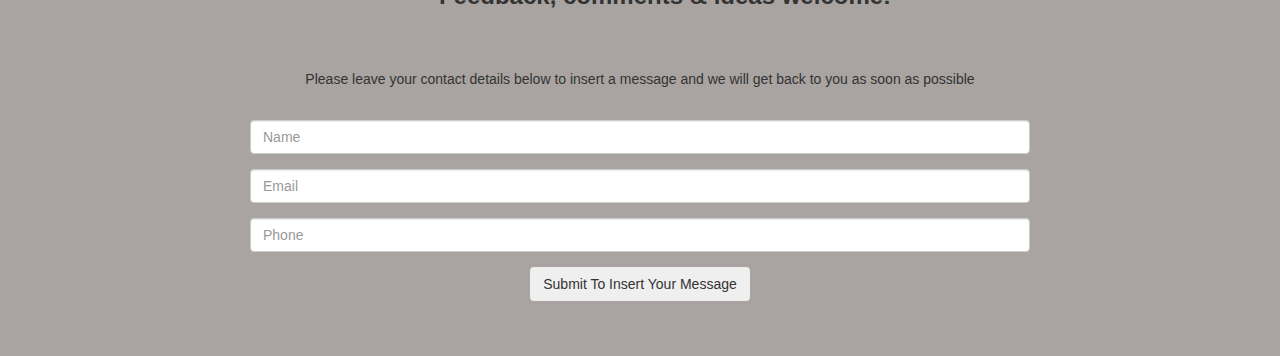
==== commit 4c67a5dc: "Merge branch 'master' of https://github.com/aureliaspecker/food_blog" ====
--- a/food_blog_files/index.html
+++ b/food_blog_files/index.html
@@ -176,7 +176,7 @@
 
 					<!-- Custome Google Form -->
 					<br/>
-					<div class="row" style="padding:40px;">
+					<div class="row" style="padding:40px 250px 40px 250px;">
 						<h3>Feedback, comments & ideas welcome!</h3>
 						<p>Please leave your contact details below to insert a message and we will get back to you as soon as possible</p>
 		  				<br/>
@@ -224,7 +224,7 @@
 											<a class="navbar-brand" href="index.html">Home</a>
 											<a class="navbar-brand" href="#about-section">About</a>
 											<a class="navbar-brand" href="#resources-section">Resources</a>
-											<a class="navbar-brand" href="#">All recipies</a>
+											<a class="navbar-brand" href="all-recipes.html">All recipies</a>
 											<div class="dropdown">
 	  										<button onclick="myFunction()" class="dropbtn">Recipes by country</button>
 	  										<div id="myDropdown" class="dropdown-content">
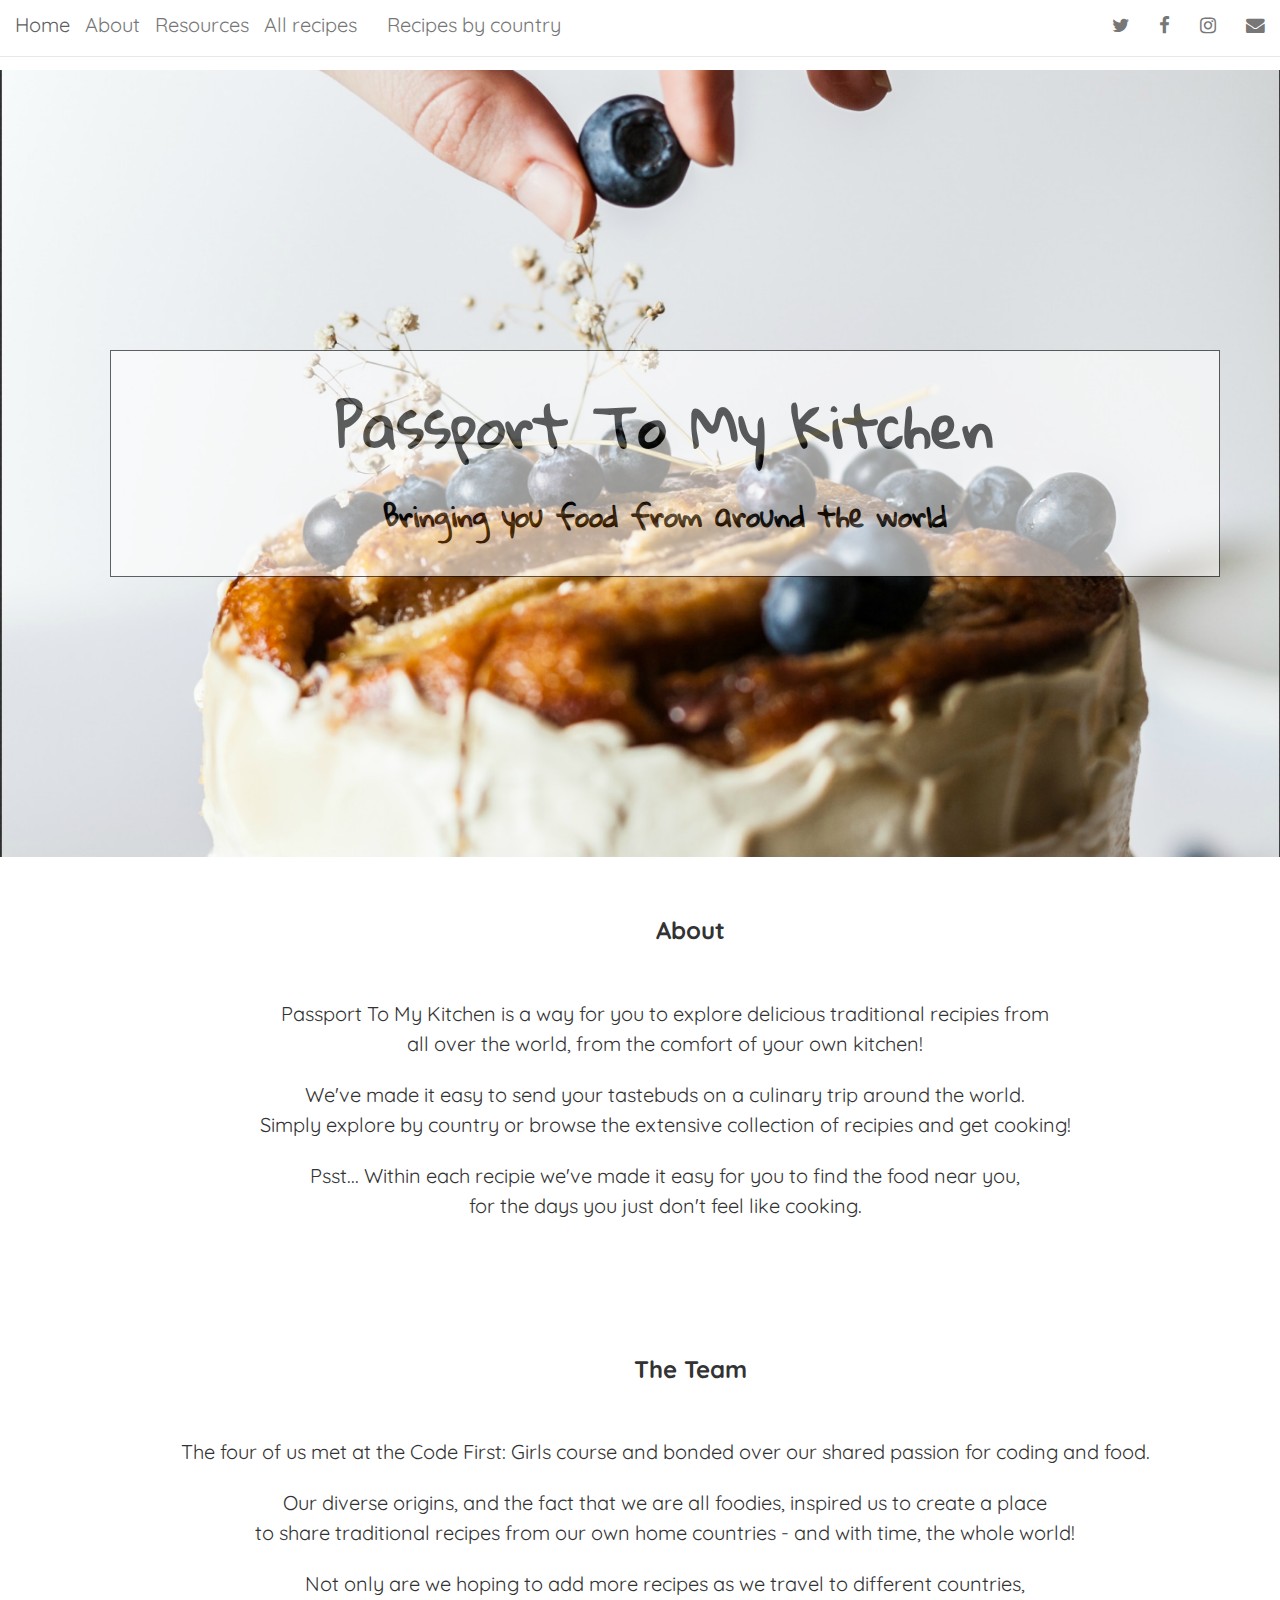
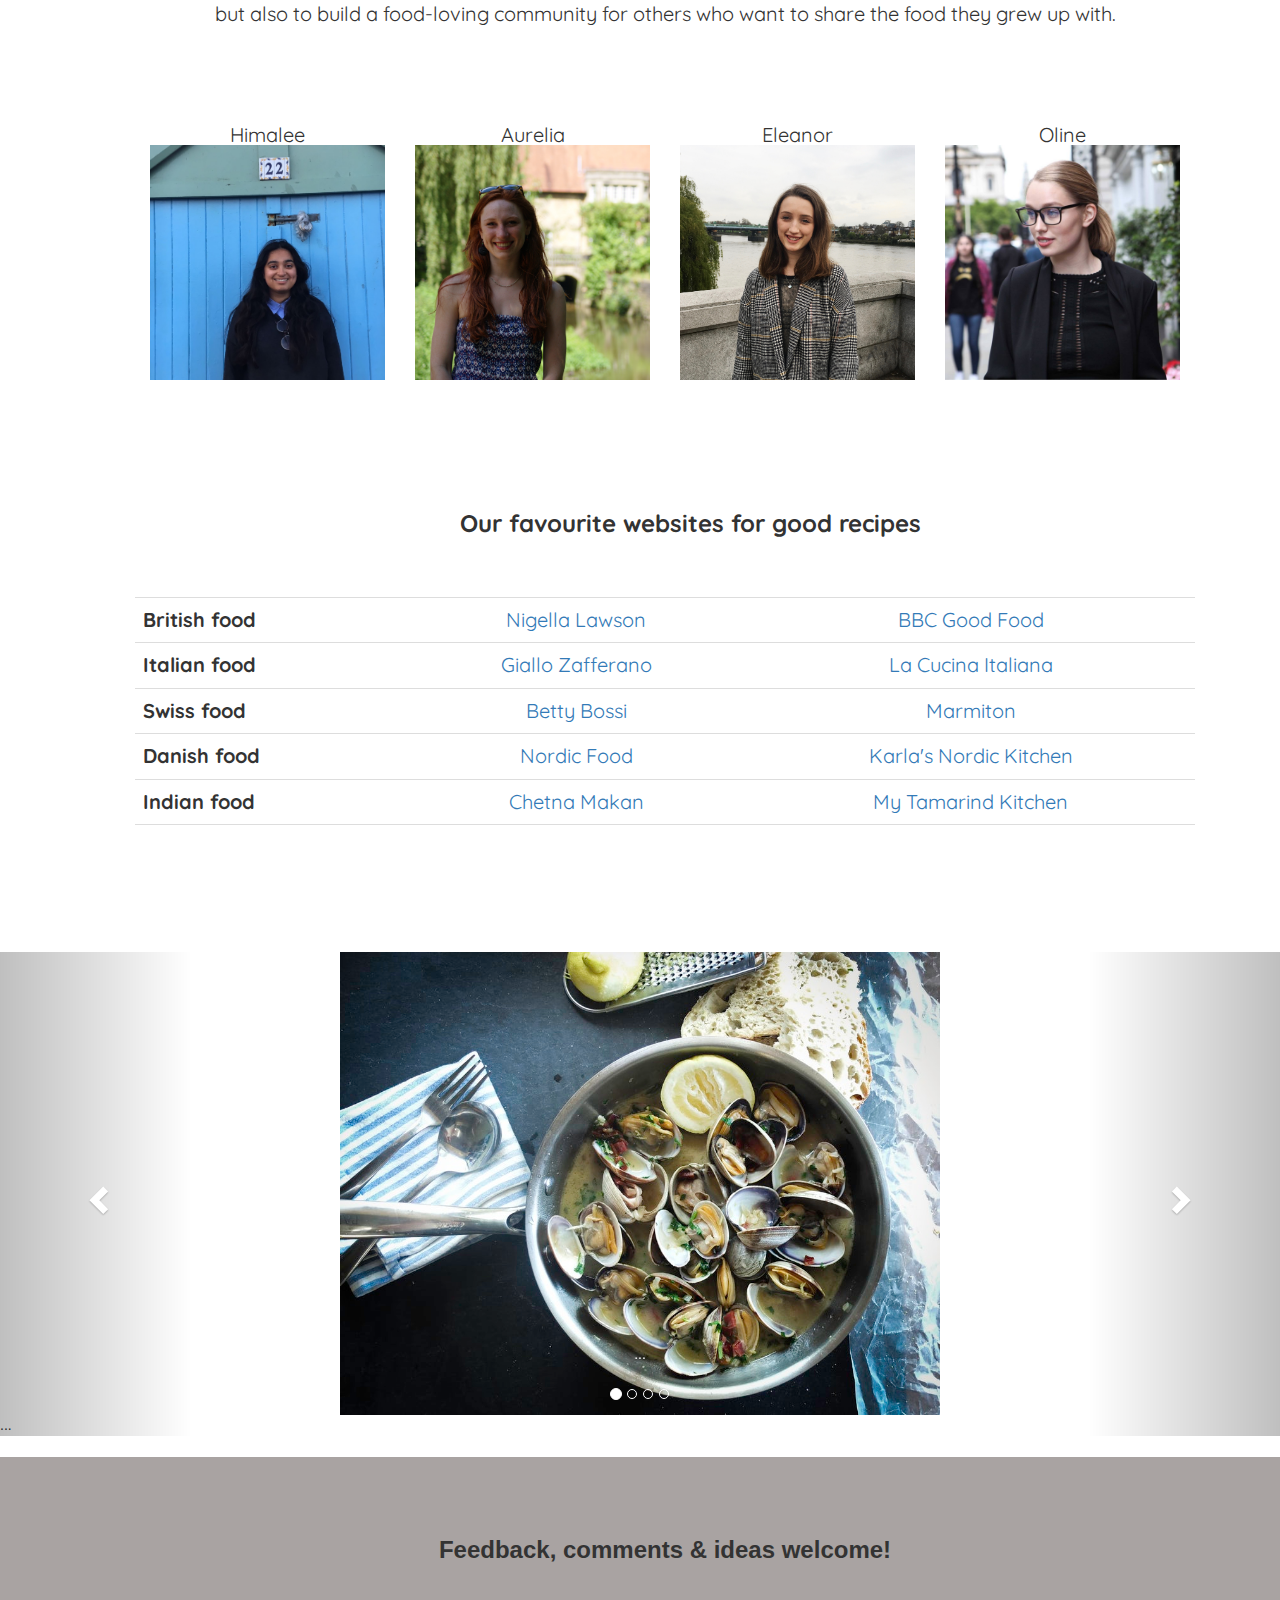
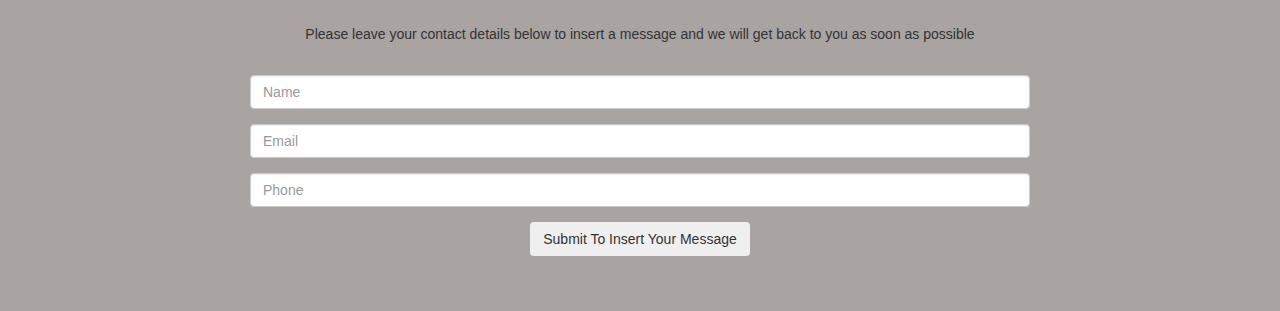
==== commit ab513664: "Final tweeks" ====
--- a/food_blog_files/index.html
+++ b/food_blog_files/index.html
@@ -109,11 +109,6 @@
 			      						<td><a href="https://chetnamakan.co.uk/">Chetna Makan</a></td>
 			      						<td><a href="http://www.mytamarindkitchen.com/">My Tamarind Kitchen</a></td>
 			    					</tr>
-			    					<tr>
-		      							<th scope="row">Brazillian Food</th>
-		      							<td><a href="http://www.oliviascuisine.com/authentic-brazilian-recipes/">Olivia's Cuisine</a></td>
-		      							<td><a href="http://thelatinkitchen.com/r/origin/brazil-food-recipes">The Latin Kitchen</a></td>
-		    						</tr>
 		      						<th scope="row"></th>
 									<td></td>
 									<td></td>
@@ -224,7 +219,7 @@
 											<a class="navbar-brand" href="index.html">Home</a>
 											<a class="navbar-brand" href="#about-section">About</a>
 											<a class="navbar-brand" href="#resources-section">Resources</a>
-											<a class="navbar-brand" href="all-recipes.html">All recipies</a>
+											<a class="navbar-brand" href="all-recipes.html">All recipes</a>
 											<div class="dropdown">
 	  										<button onclick="myFunction()" class="dropbtn">Recipes by country</button>
 	  										<div id="myDropdown" class="dropdown-content">
--- a/food_blog_files/css/style.css
+++ b/food_blog_files/css/style.css
@@ -192,8 +192,18 @@
 .row:hover .overlay {
  height: 30%;
 }
+
 #myDropdown {
 	font-family: 'Quicksand', sans-serif;
 	font-size: 20px;
 }
 
+.navbar-brand {
+	font-family: 'Quicksand', sans-serif;
+	font-size: 20px;
+}
+
+.dropbtn {
+	font-family: 'Quicksand', sans-serif;
+	font-size: 20px;
+}
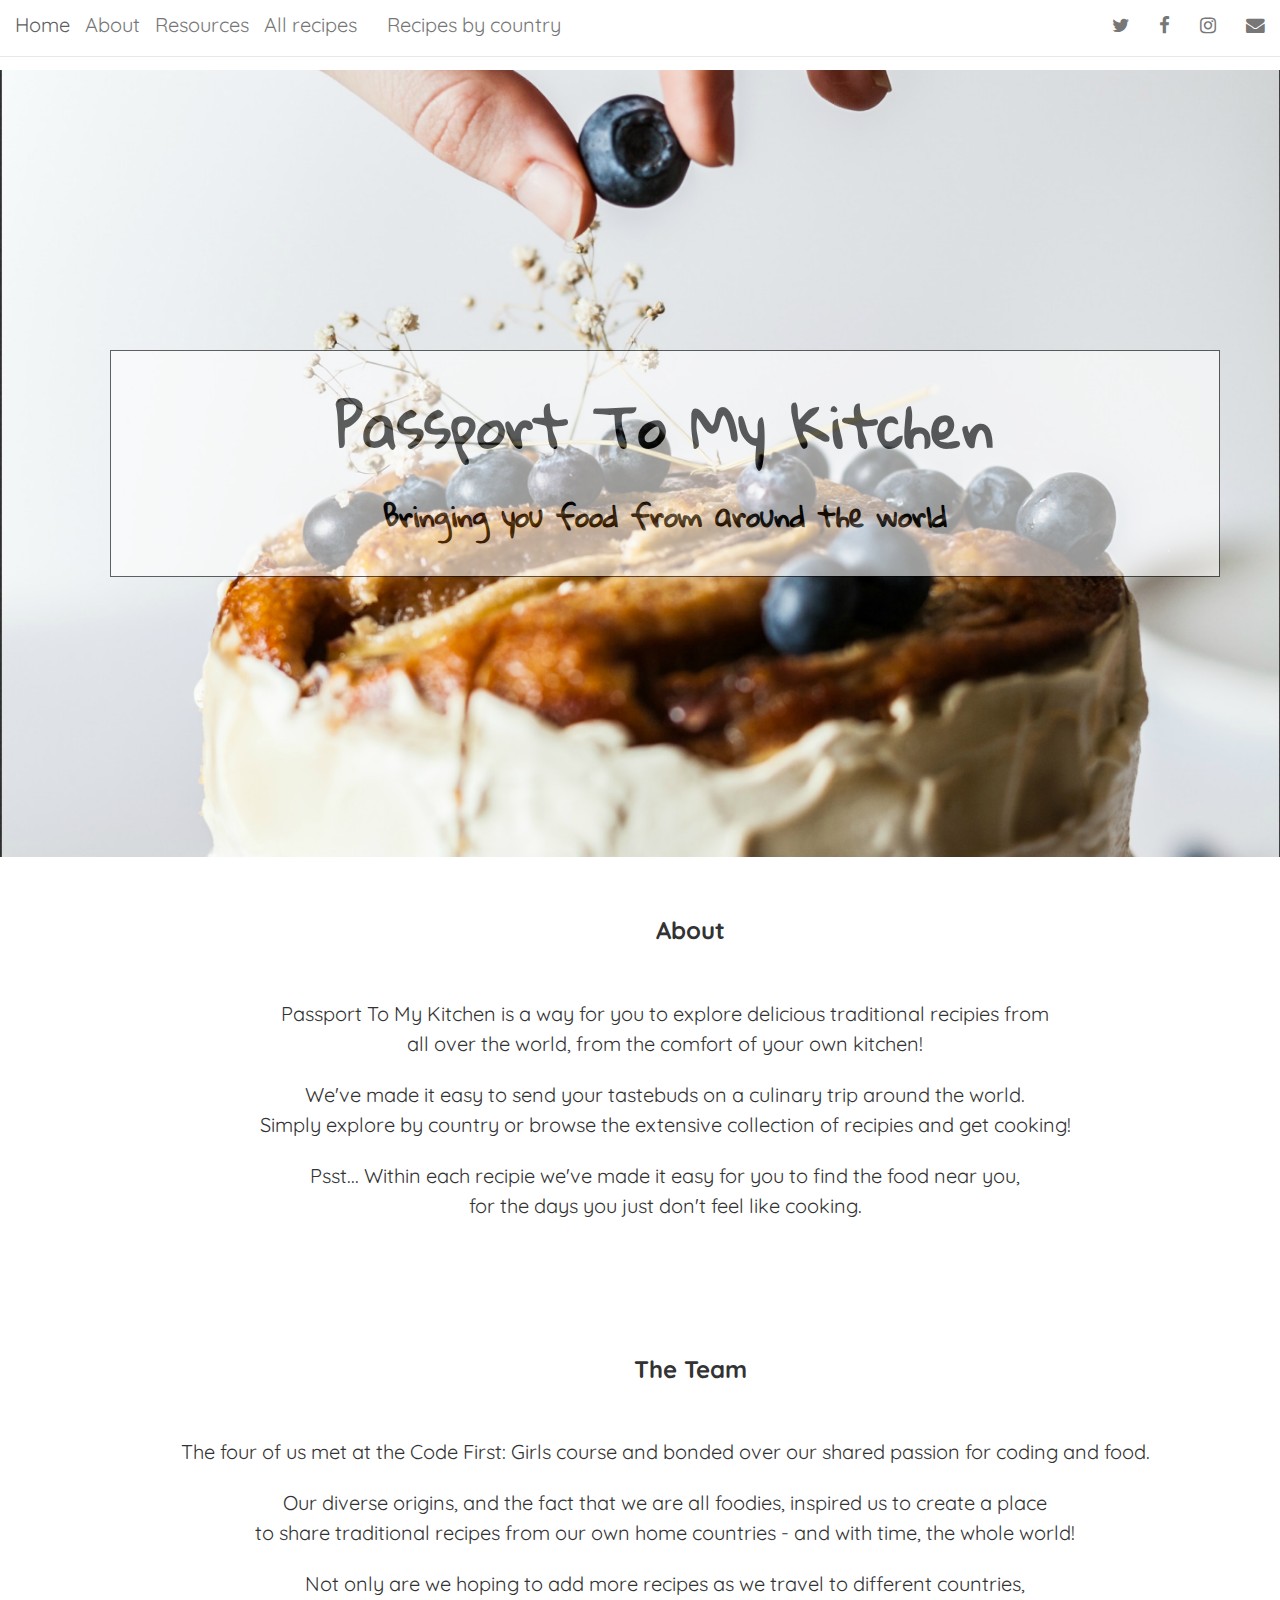
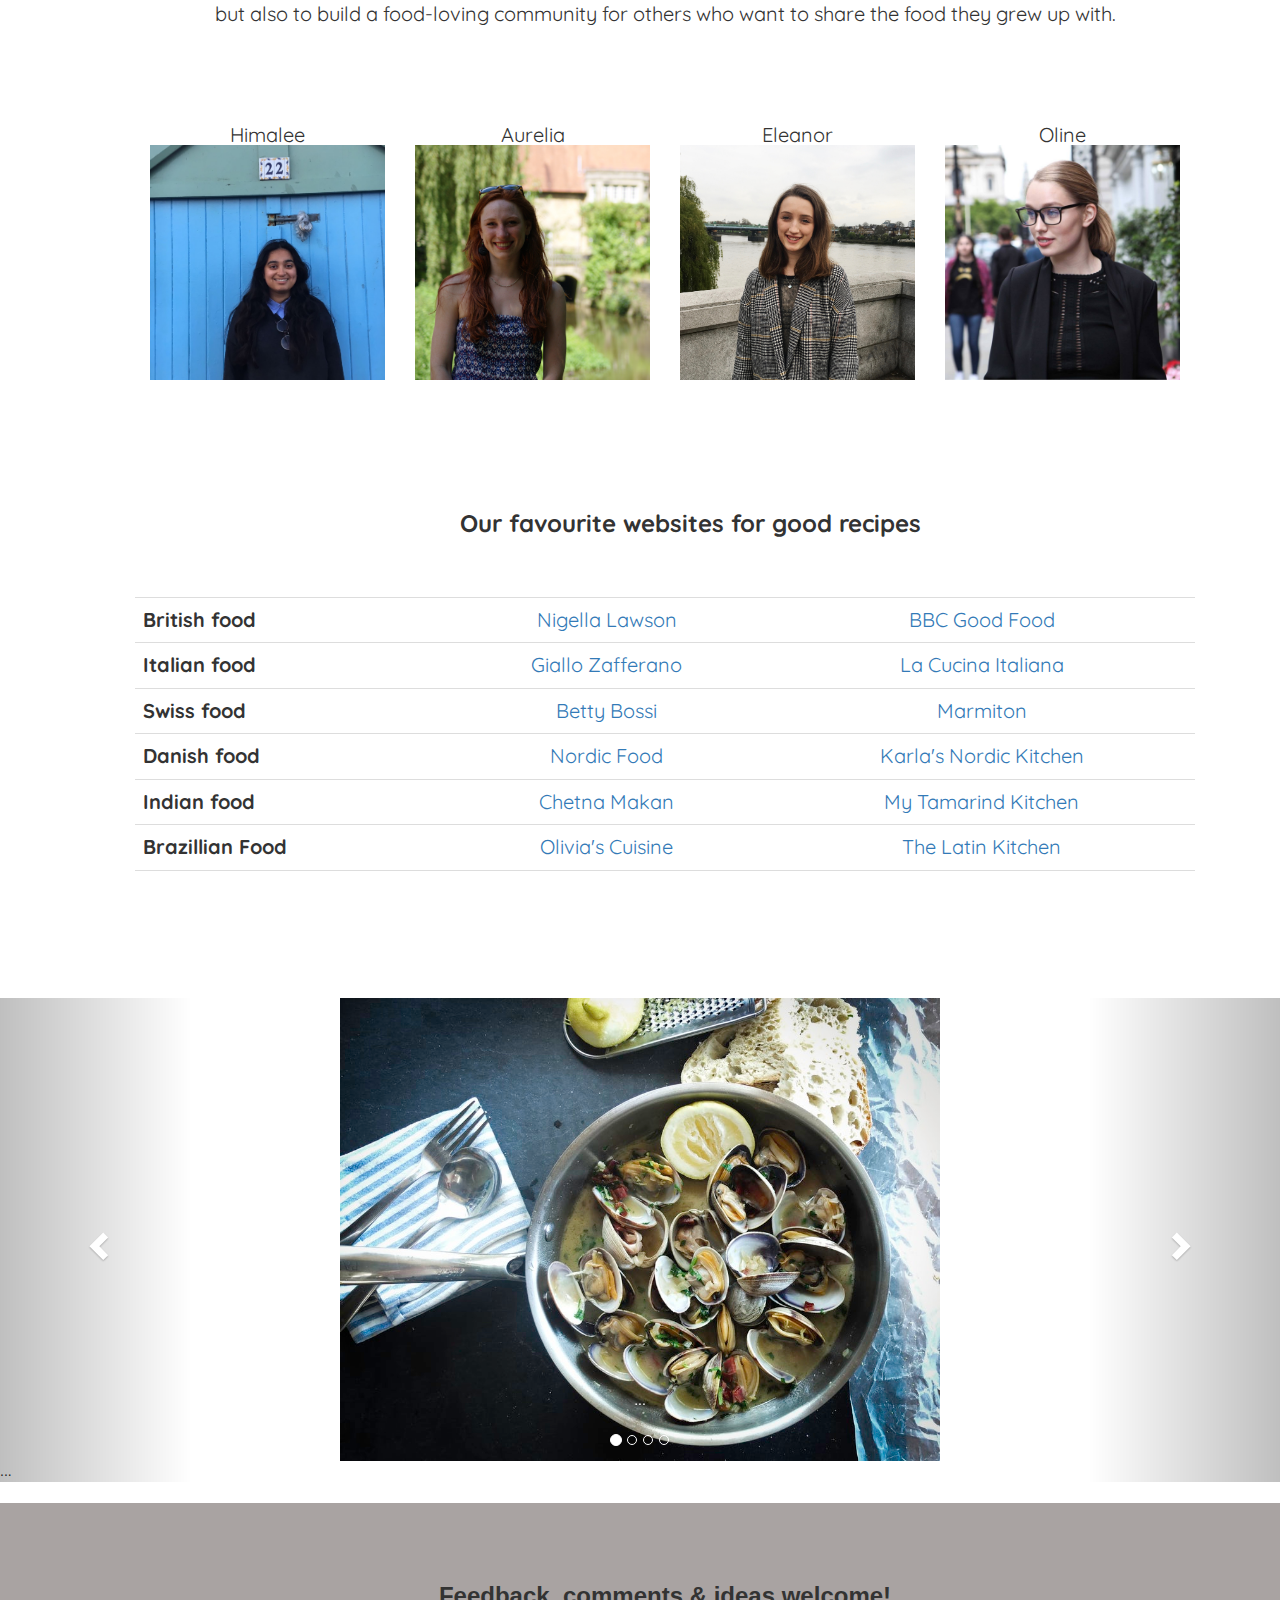
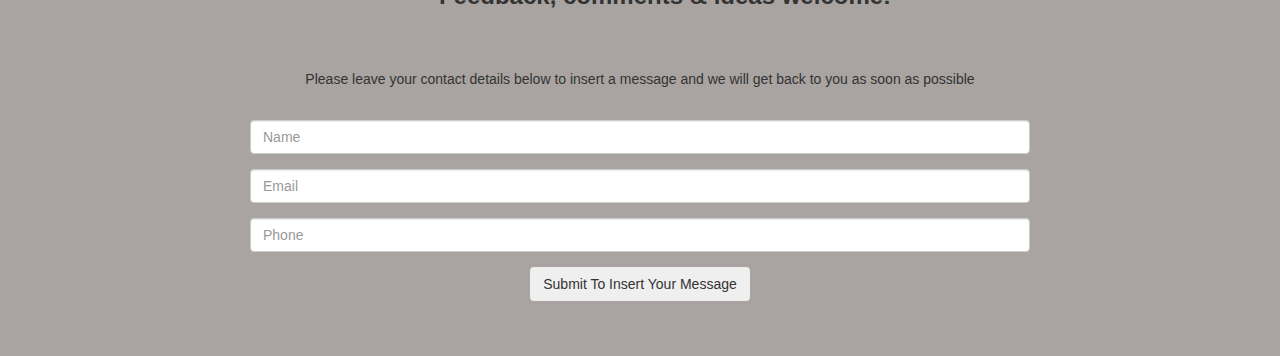
==== commit 66ce9314: "Merge branch 'master' of https://github.com/aureliaspecker/food_blog" ====
--- a/food_blog_files/index.html
+++ b/food_blog_files/index.html
@@ -109,6 +109,11 @@
 			      						<td><a href="https://chetnamakan.co.uk/">Chetna Makan</a></td>
 			      						<td><a href="http://www.mytamarindkitchen.com/">My Tamarind Kitchen</a></td>
 			    					</tr>
+			    					<tr>
+		      							<th scope="row">Brazillian Food</th>
+		      							<td><a href="http://www.oliviascuisine.com/authentic-brazilian-recipes/">Olivia's Cuisine</a></td>
+		      							<td><a href="http://thelatinkitchen.com/r/origin/brazil-food-recipes">The Latin Kitchen</a></td>
+		    						</tr>
 		      						<th scope="row"></th>
 									<td></td>
 									<td></td>
